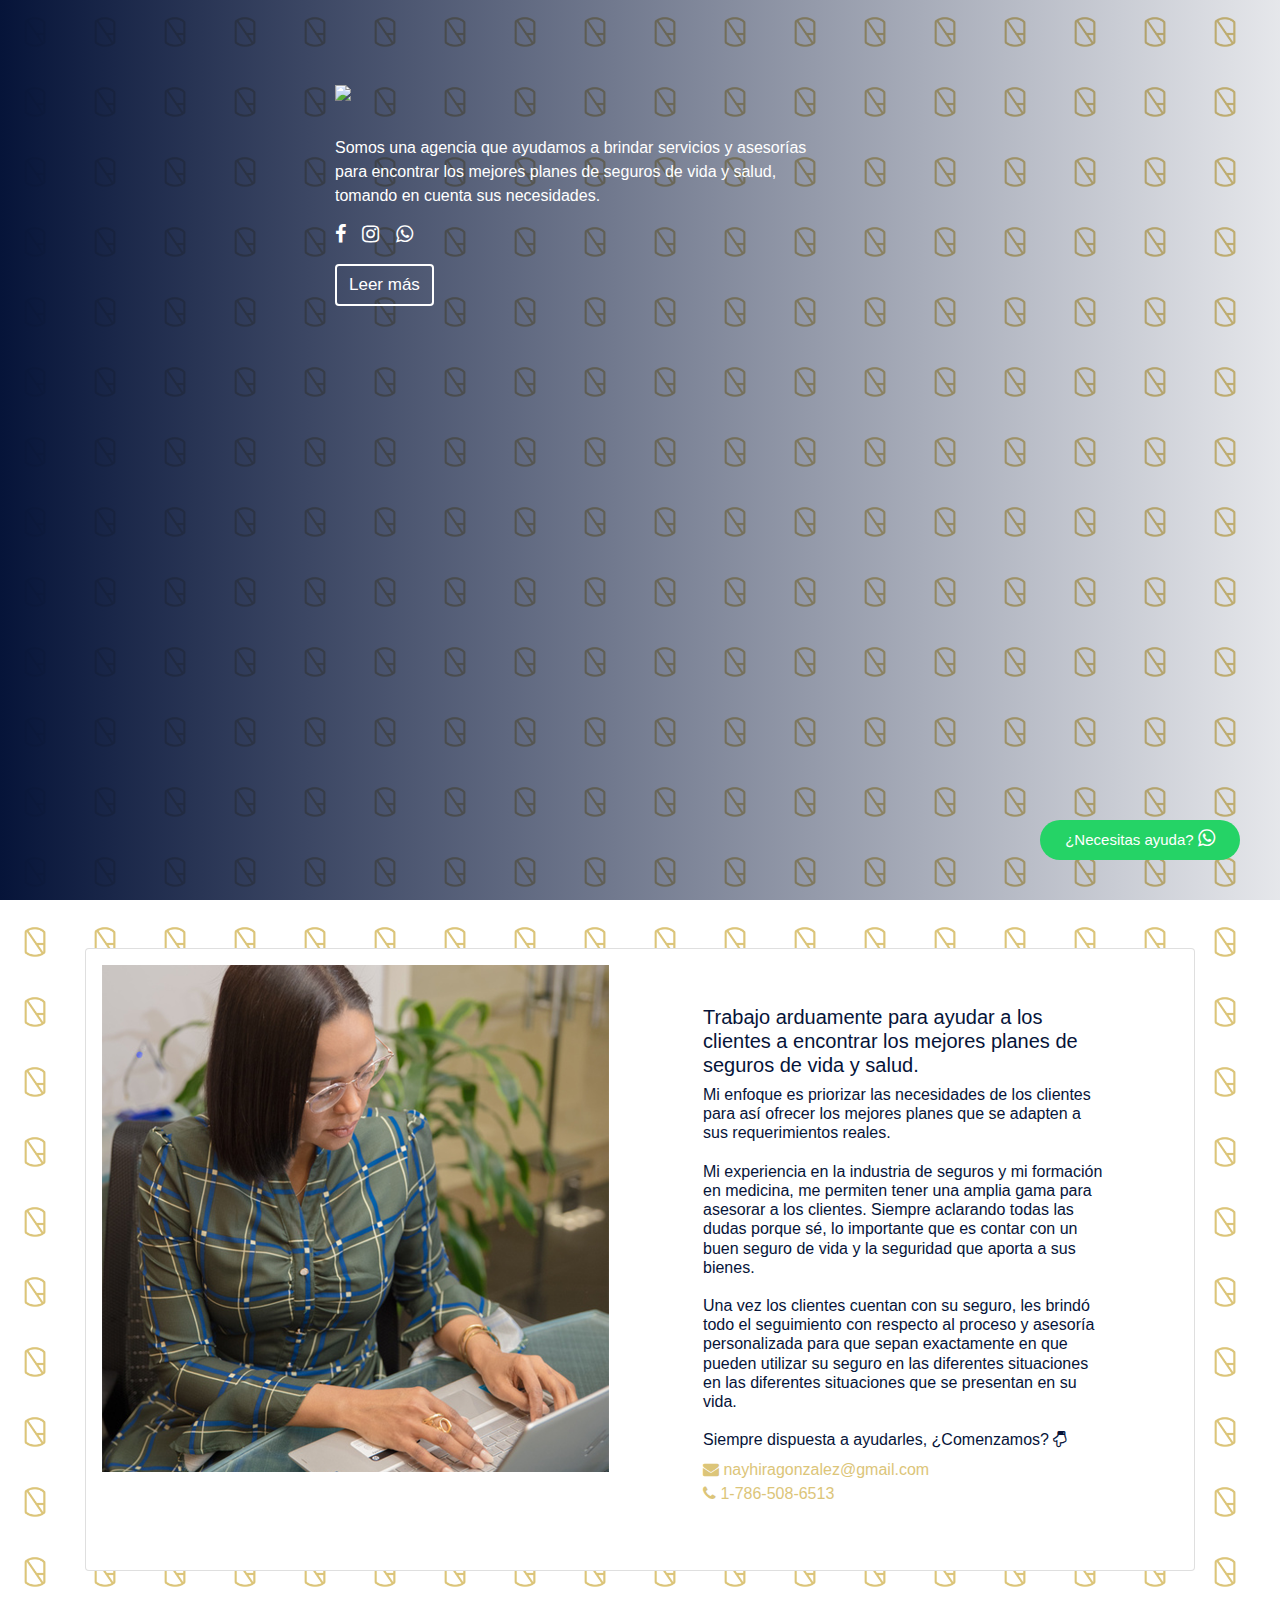
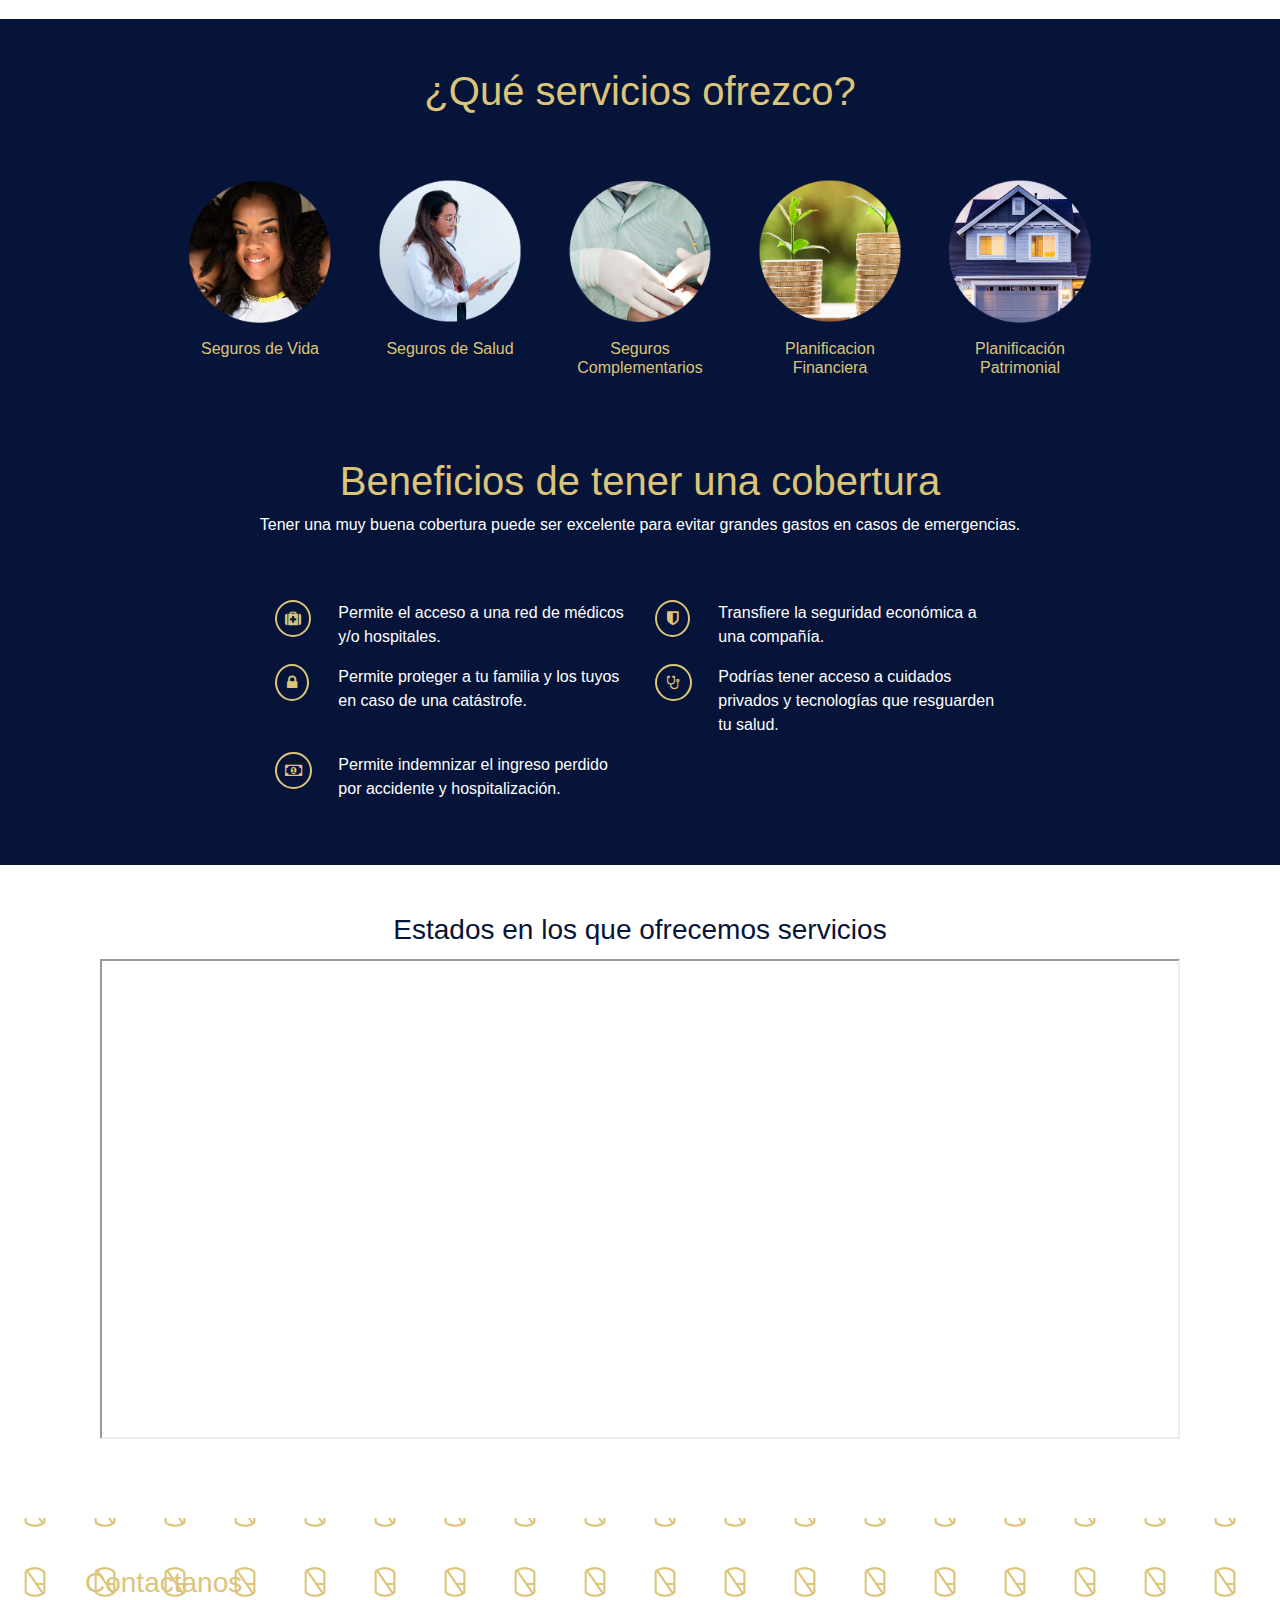
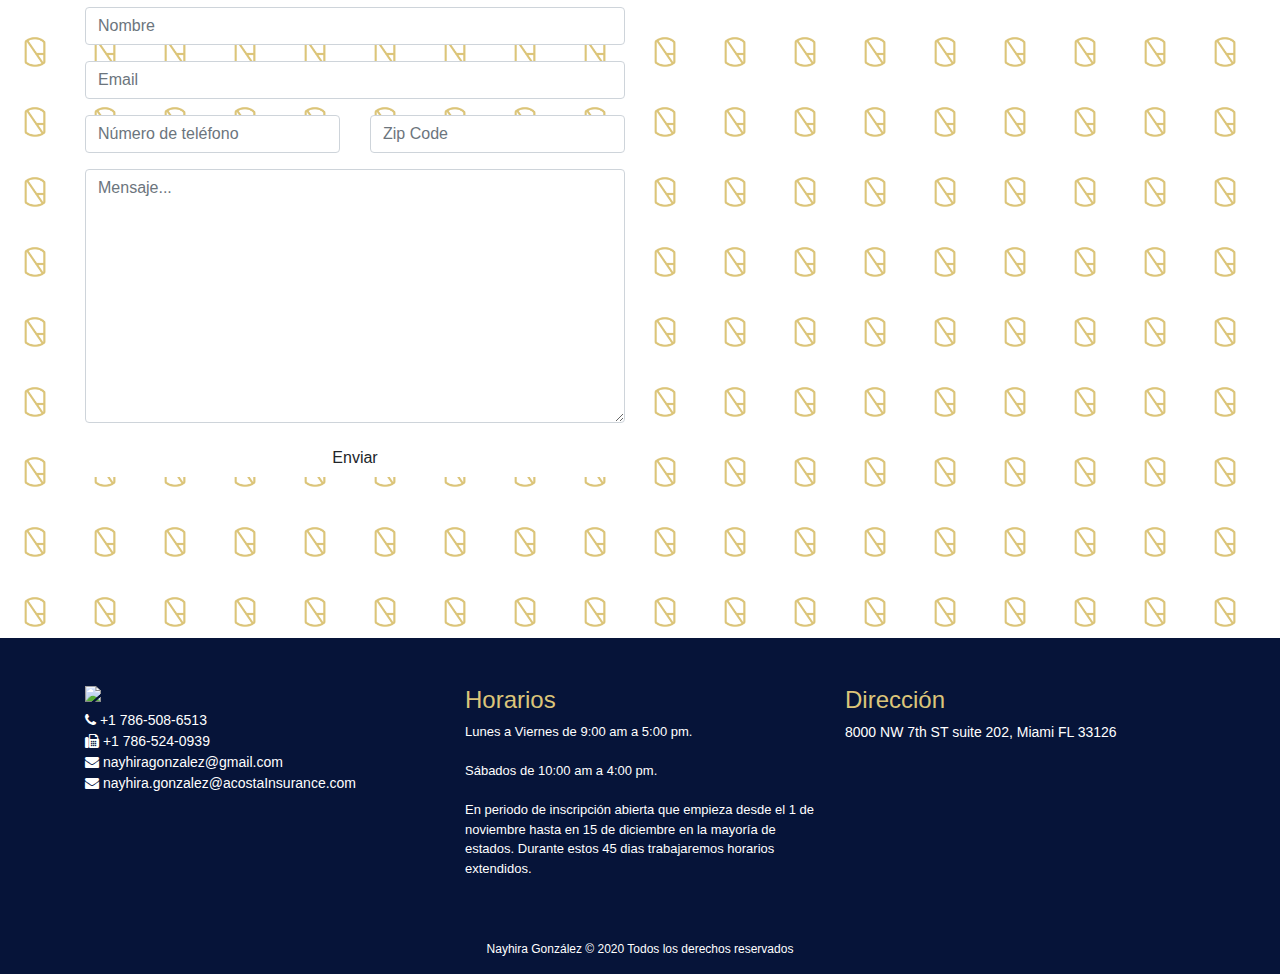
==== index.html @ fb5438d9 "bugs fixing" ====
<!DOCTYPE html>
<html lang="en">

<head>
    <meta charset="UTF-8">
    <meta name="viewport" content="width=device-width, initial-scale=1.0">
    <title>Nayhira González</title>
    <link rel="icon" href="./img/icon-yellow.png">

    <meta name="description" content="Página oficial de Nayhira Gonzalez" />

    <meta property="og:locale" content="es_ES" />
    <meta property="og:type" content="website" />
    <meta property="og:title" content="Nayhira González" />
    <meta property="og:description" content="Página oficial de Nayhira Gonzalez" />
    <meta name="keywords" content="página, oficial, Nayhira, Gonzalez, seguros, medicina, servicios, información">
    <meta property="og:image" content="./img/icon-blue.png" />

    <link rel="stylesheet" href="./index.css">
    <link rel="stylesheet" href="https://cdnjs.cloudflare.com/ajax/libs/font-awesome/4.7.0/css/font-awesome.min.css">

    <link rel="stylesheet" href="https://stackpath.bootstrapcdn.com/bootstrap/4.5.2/css/bootstrap.min.css"
        integrity="sha384-JcKb8q3iqJ61gNV9KGb8thSsNjpSL0n8PARn9HuZOnIxN0hoP+VmmDGMN5t9UJ0Z" crossorigin="anonymous">
    <script src="https://code.jquery.com/jquery-3.2.1.slim.min.js"
        integrity="sha384-KJ3o2DKtIkvYIK3UENzmM7KCkRr/rE9/Qpg6aAZGJwFDMVNA/GpGFF93hXpG5KkN"
        crossorigin="anonymous"></script>
    <script src="https://cdnjs.cloudflare.com/ajax/libs/popper.js/1.12.9/umd/popper.min.js"
        integrity="sha384-ApNbgh9B+Y1QKtv3Rn7W3mgPxhU9K/ScQsAP7hUibX39j7fakFPskvXusvfa0b4Q"
        crossorigin="anonymous"></script>
    <script src="https://maxcdn.bootstrapcdn.com/bootstrap/4.0.0/js/bootstrap.min.js"
        integrity="sha384-JZR6Spejh4U02d8jOt6vLEHfe/JQGiRRSQQxSfFWpi1MquVdAyjUar5+76PVCmYl"
        crossorigin="anonymous"></script>



</head>

<body>
    <header class="header">

        <nav class="navbar navbar-expand-lg navbar-light bg-light">
            <!-- <a class="navbar-brand d-block d-md-none"><img src="./img/logo-yellow.png" width="120px"></a> -->
            <button class="navbar-toggler" type="button" data-toggle="collapse" data-target="#navbarNavDropdown"
                aria-controls="navbarNavDropdown" aria-expanded="false" aria-label="Toggle navigation">
                <i class="fa fa-bars" style="color:#DCC579; font-size:24px;"></i>

            </button>
            <div class="collapse navbar-collapse" id="navbarNavDropdown">
                <ul class="navbar-nav">
                    <li class="nav-item d-block d-md-none">
                        <a class="nav-link" href="#mi">¿Quiénes somos?
                        </a>
                    </li>
                    <li class="nav-item d-block d-md-none">
                        <a class="nav-link" href="#servicio">Servicios</a>
                    </li>
                    <li class="nav-item d-block d-md-none">
                        <a class="nav-link" href="#contacto">Contacto</a>
                    </li>

                </ul>
            </div>
        </nav>

        <div class="col-md-12">

            <div class="row">
                <div class="col-md-1"></div>

                <div class="col-md-12 header-text">

                    <!-- <h6>Bienvenido/a a mi website</h6> -->

                    <!-- <h1>Hola, soy<br> Nayhira González</h1> -->
                    <!-- <h6 class="col-md-9" style="margin-bottom: 0;padding-bottom: 0;"></h6> -->
                    <!-- <p style="top:0;">AGENTE DE SEGUROS</p> -->
                    
                     <div class="row">
                        <div class="col-md-3"></div>
                        <div class="col-md-6">
                            <img src="./img/logo-yellow.png" width="100%">
                        </div>
                        <div class="col-md-3"></div>
                        <div class="col-md-3"></div>



                        <div class="col-md-5 my-auto">
                            <p class="pt-3"></p>
                            <p>Somos una agencia que ayudamos a brindar servicios y asesorías para encontrar los mejores planes
                                de seguros de vida y salud, tomando en cuenta sus necesidades.</p>
        
                            <p>
                                <i class="fa fa-facebook"></i>
                                <i class="fa fa-instagram"></i>
                                <i class="fa fa-whatsapp"></i>
                            </p>
        
                            <a class="btn btn-md" href="#mi">Leer más</a>
                        </div>
                        </div>
                     </div>
                   
                <div class="col-md-5"></div>


            </div>
        </div>
    </header>

    <!-- <header class="header1 d-block d-md-none">

        <nav class="navbar navbar-expand-lg navbar-light bg-light">
            <a class="navbar-brand"><img src="./img/logo-yellow.png" width="120px"></a>
            <button class="navbar-toggler" type="button" data-toggle="collapse" data-target="#navbarNavDropdown"
                aria-controls="navbarNavDropdown" aria-expanded="false" aria-label="Toggle navigation">
                <i class="fa fa-bars" style="color:#DCC579; font-size:24px;"></i>

            </button>
            <div class="collapse navbar-collapse" id="navbarNavDropdown">
                <ul class="navbar-nav">
                    <li class="nav-item text-right">
                        <a class="nav-link" href="#mi">¿Quiénes somos?
                        </a>
                    </li>
                    <li class="nav-item text-right">
                        <a class="nav-link" href="#servicio">Servicios</a>
                    </li>
                    <li class="nav-item text-right">
                        <a class="nav-link" href="#contacto">Contacto</a>
                    </li>

                </ul>
            </div>
        </nav>

        <div class="col-md-12">

            <div class="row">
                <div class="col-md-3"></div>
                <div class="col-md-6">

                </div>
                <div class="col-md-3"></div>
                <div class="col-md-3"></div>



                <div class="col-md-5 my-auto">
                    <p class="pt-3"></p>
                    <p>Somos una agencia que ayudamos a brindar servicios y asesorías para encontrar los mejores planes
                        de seguros de vida y salud, tomando en cuenta sus necesidades.</p>

                    <p>
                        <i class="fa fa-facebook"></i>
                        <i class="fa fa-instagram"></i>
                        <i class="fa fa-whatsapp"></i>
                    </p>

                    <a class="btn btn-md" href="#mi">Leer más</a>
                </div>
                </div>
        </div>

    </header> -->
    <i id="mi"></i>


    <div class="container mt-5 mb-5">

        <div class="mt-5 card">
            <div class="row">

                <div class="col-md-6">
                    <div class="p-3">
                        <!-- <div class="service-bg"></div> -->
                        <img src="./img/services.png" width="100%">
                    </div>
                </div>

                <div class="col-md-6 align-self-center">

                    <div class="p-5 text-center">



                        <div class="row">


                            <div class="col-md-11 text-left">
                                <!-- <img src="./img/nombre-yellow.png" width="50%"> -->
                                <h5 class="tittle-blue pt-2">
                                    Trabajo arduamente para ayudar a los clientes a encontrar los mejores planes de
                                    seguros de vida y salud.
                                </h5>

                                <h6 class="tittle-blue">
                                    Mi enfoque es priorizar las necesidades de los clientes para así ofrecer los mejores
                                    planes que se adapten a sus requerimientos reales.
                                    <br>
                                    <br>
                                    Mi experiencia en la industria de seguros y mi formación en medicina, me permiten
                                    tener una amplia gama para asesorar a los clientes. Siempre aclarando todas las
                                    dudas porque sé, lo importante que es contar con un buen seguro de vida y la
                                    seguridad que aporta a sus bienes.
                                    <br>
                                    <br>
                                    Una vez los clientes cuentan con su seguro, les brindó todo el seguimiento con
                                    respecto al proceso y asesoría personalizada para que sepan exactamente en que
                                    pueden utilizar su seguro en las diferentes situaciones en las diferentes
                                    situaciones que se presentan en su vida.
                                    <br>
                                    <br>
                                    Siempre dispuesta
                                    a ayudarles, <a href="#servicio" class="tittle-blue"
                                        style="text-decoration: none;">¿Comenzamos? <i
                                            class="fa fa-hand-o-down"></i></a>

                                </h6>

                                <p class="tittle-yellow" style="padding-bottom: 0; margin-bottom: 0;"><i
                                        class="fa fa-envelope"></i> nayhiragonzalez@gmail.com</p>
                                <p class="tittle-yellow" style="padding-top: 0; margin-top: 0;"><i
                                        class="fa fa-phone"></i> 1-786-508-6513</p>
                                <!-- <a class="tittle-yellow" href="#servicio">¿Quieres saber más sobre los servicios? 
                                    <i class="fa fa-hand-o-down"></i>
                                </a> -->

                            </div>
                        </div>
                    </div>
                </div>

            </div>
        </div>
    </div>



    <div class="mt-4 pb-5 container-fluid bg" id="servicio">
        <div class="row">
            <h1 class="pt-5 pb-5 tittle-yellow text-center col-md-12">¿Qué servicios ofrezco?</h1>
            <div class="container">

                <!-- <div class="row" style="cursor: pointer;" data-toggle="modal" data-target="#exampleModal"> -->
                <div class="row" style="cursor: pointer;">

                    <div class="col-md-1 tittle-yellow"></div>

                    <div class="col-md-2 tittle-yellow">
                        <div class=" p-2 text-center anim-img">
                            <a href="dental.html">

                                <img src="./img/family.png" width="100%" class="d-none d-md-block">

                                <img src="./img/family.png"
                                    style="display: block; margin-left: auto;margin-right: auto;width: 60%;"
                                    class="d-block d-md-none">
                                <h6 class="pb-3 pt-3">Seguros de Vida</h6>
                                <!-- 
                            <p style="color: white;">
                                Los seguros de vida son una protección económica para tu familia en caso de fallecer.
                                Este es un excelente paso a tomar para mantener seguros a los tuyos incluso cuando no
                                estés.


                            </p> -->
                            </a>
                        </div>
                    </div>

                    <div class="col-md-2 tittle-yellow">

                        <div class=" p-2 text-center anim-img">
                            <a href="dental.html">

                                <img src="./img/health.png" width="100%" class="d-none d-md-block">
                                <img src="./img/health.png"
                                    style="display: block; margin-left: auto;margin-right: auto;width: 60%;"
                                    class="d-block d-md-none">

                                <h6 class="pt-3 pb-3">Seguros de Salud</h6>
                                <!-- <p style="color: white;" class="pb-2 ">
                                Los seguros de salud te ayudan a cubrir los altos costos de la atención médica que
                                puedas necesitar.
                                Con mi experiencia te ayudo a elegir al que más se ajuste a tus necesidades.
                                Me especializo en los indivudales, grupales y medicare.
                            </p> -->
                            </a>
                        </div>
                    </div>

                    <div class="col-md-2 tittle-yellow">


                        <div class=" p-2 text-center anim-img">
                            <a href="dental.html">

                                <img src="./img/dental.png" width="100%" class="d-none d-md-block">
                                <img src="./img/dental.png"
                                    style="display: block; margin-left: auto;margin-right: auto;width: 60%;"
                                    class="d-block d-md-none">
                                <h6 class="pb-3 pt-3">Seguros Complementarios</h6>
                                <!-- <p style="color: white;" class="pb-2">
                                Los seguros complementarios te ayudan a cubrir más allá de la cobertura de un seguro de
                                salud.
                                Entre estos estan: seguros dentales, seguros de visión, seguros accidentales,
                                seguros hospitalarios de compensación.
                            </p> -->

                            </a>
                        </div>
                    </div>

                    <div class="col-md-2 tittle-yellow">
                        <div class=" p-2 text-center anim-img">
                            <a href="dental.html">

                                <img src="./img/financial.png" width="100%" class="d-none d-md-block">
                                <img src="./img/financial.png"
                                    style="display: block; margin-left: auto;margin-right: auto;width: 60%;"
                                    class="d-block d-md-none">
                                <h6 class="pb-3 pt-3">
                                    Planificacion Financiera</h6>
                                <!-- <p style="color: white;">
                                Te ayudó a planificarte financieramente para que puedas lograr todas esas metas que
                                quieres alcanzar.
                            </p> -->
                            </a>
                        </div>

                    </div>

                    <div class="col-md-2 tittle-yellow">
                        <div class=" p-2 text-center anim-img">
                            <a href="dental.html">

                                <img src="./img/estate.png" width="100%" class="d-none d-md-block">
                                <img src="./img/estate.png"
                                    style="display: block; margin-left: auto;margin-right: auto;width: 60%;"
                                    class="d-block d-md-none">
                                <h6 class="pb-3 pt-3">
                                    Planificación Patrimonial</h6>
                                <!-- <p style="color: white;">
                                Te ayudo a organizar y planificar tu patrimonio para que puedas saber en qué pie estas
                                parado y puedas manejar tus posesiones de una forma exitosa.

                            </p> -->
                            </a>

                        </div>
                    </div>

                    <div class="col-md-1 tittle-yellow"></div>

                    <div class="col-md-12 text-center">


                        <!-- Modal -->
                        <div class="modal fade" id="exampleModal" tabindex="-1" role="dialog"
                            aria-labelledby="exampleModalLabel" aria-hidden="true">
                            <div class="modal-dialog modal-xl" role="document">
                                <div class="modal-content">

                                    <div class="modal-body bg">

                                        <div class="col-md-12">
                                            <div class="row">

                                                <div class="col-md-12 text-right">
                                                    <i class="fa fa-times" style="color:white;" data-dismiss="modal"
                                                        aria-label="Close"></i>
                                                </div>

                                                <div class="col-md-4 tittle-yellow">
                                                    <div class=" p-2 text-center">

                                                        <img src="./img/family.png" width="60%">
                                                        <h6 class="pb-3 pt-3">Seguros de Vida</h6>

                                                        <p style="color: white;">
                                                            Los seguros de vida son una protección económica para tu
                                                            familia en caso de fallecer.
                                                            Este es un excelente paso a tomar para mantener seguros a
                                                            los tuyos incluso cuando no
                                                            estés.


                                                        </p>

                                                    </div>
                                                </div>

                                                <div class="col-md-4 tittle-yellow">

                                                    <div class=" p-2 text-center">
                                                        <img src="./img/health.png" width="60%">

                                                        <h6 class="pt-3 pb-3">Seguros de Salud</h6>
                                                        <p style="color: white;" class="pb-2 ">
                                                            Los seguros de salud te ayudan a cubrir los altos costos de
                                                            la atención médica que
                                                            puedas necesitar.
                                                            Con mi experiencia te ayudo a elegir al que más se ajuste a
                                                            tus necesidades.
                                                            Me especializo en los indivudales, grupales y medicare.
                                                        </p>
                                                    </div>
                                                </div>

                                                <div class="col-md-4 tittle-yellow">


                                                    <div class=" p-2 text-center">
                                                        <img src="./img/dental.png" width="60%">
                                                        <h6 class="pb-3 pt-3">Seguros Complementarios</h6>
                                                        <p style="color: white;" class="pb-2">
                                                            Los seguros complementarios te ayudan a cubrir más allá de
                                                            la cobertura de un seguro de
                                                            salud.
                                                            Entre estos estan: seguros dentales, seguros de visión,
                                                            seguros accidentales,
                                                            seguros hospitalarios de compensación.
                                                        </p>
                                                    </div>
                                                </div>

                                                <div class="col-md-4 tittle-yellow">
                                                    <div class=" p-2 text-center">
                                                        <img src="./img/financial.png" width="60%">
                                                        <h6 class="pb-3 pt-3">
                                                            Planificacion Financiera</h6>
                                                        <p style="color: white;">
                                                            Te ayudó a planificarte financieramente para que puedas
                                                            lograr todas esas metas que
                                                            quieres alcanzar.
                                                        </p>

                                                    </div>

                                                </div>

                                                <div class="col-md-4 tittle-yellow">
                                                    <div class=" p-2 text-center">
                                                        <img src="./img/estate.png" width="60%">
                                                        <h6 class="pb-3 pt-3">
                                                            Planificación Patrimonial</h6>
                                                        <p style="color: white;">
                                                            Te ayudo a organizar y planificar tu patrimonio para que
                                                            puedas saber en qué pie estas
                                                            parado y puedas manejar tus posesiones de una forma exitosa.

                                                        </p>

                                                    </div>
                                                </div>


                                            </div>
                                        </div>
                                    </div>

                                </div>
                            </div>
                        </div>
                    </div>


                </div>
            </div>



            <h1 class="pt-5 tittle-yellow text-center col-md-12">Beneficios de tener una cobertura</h1>
            <p class="pb-5 text-center col-md-12" style="color: white;">Tener una muy buena cobertura puede ser
                excelente para evitar grandes gastos en casos de emergencias.
            </p>

            <div class="container">

                <div class="row">
                    <div class="col-md-2"></div>
                    <div class="col-md-4">

                        <div class="row">
                            <div class="col-2">
                                <h6 class="tittle-yellow pt-2"> <strong class="circle"><i
                                            class="fa fa-medkit"></i></strong></h6>

                            </div>
                            <div class="col-10">
                                <p style="color: white;">Permite el acceso a una red de médicos y/o hospitales.

                                </p>
                            </div>
                        </div>
                    </div>
                    <div class="col-md-4">

                        <div class="row">
                            <div class="col-2">
                                <h6 class="tittle-yellow pt-2"> <strong class="circle1"><i
                                            class="fa fa-shield"></i></strong></h6>

                            </div>
                            <div class="col-10">
                                <p style="color: white;">Transfiere la seguridad económica a una compañía.
                                </p>
                            </div>

                        </div>
                    </div>
                    <div class="col-md-2"></div>
                    <div class="col-md-2"></div>
                    <div class="col-md-4">

                        <div class="row">
                            <div class="col-2">
                                <h6 class="tittle-yellow pt-2"> <strong class="circle1"><i
                                            class="fa fa-lock"></i></strong></h6>

                            </div>
                            <div class="col-10">
                                <p style="color: white;">Permite proteger a tu familia y los tuyos en caso de una
                                    catástrofe.
                                </p>
                            </div>
                        </div>
                    </div>
                    <div class="col-md-4">

                        <div class="row">
                            <div class="col-2">
                                <h6 class="tittle-yellow pt-2"> <strong class="circle1"><i
                                            class="fa fa-stethoscope"></i></strong></h6>

                            </div>
                            <div class="col-10">
                                <p style="color: white;">Podrías tener acceso a cuidados privados y tecnologías que resguarden tu salud.

                                </p>
                            </div>

                        </div>
                    </div>
                    <div class="col-md-2"></div>
                    <div class="col-md-2"></div>
                    <div class="col-md-4">

                        <div class="row">
                            <div class="col-2">
                                <h6 class="tittle-yellow pt-2"> <strong class="circle"><i
                                            class="fa fa-money"></i></strong></h6>

                            </div>
                            <div class="col-10">
                                <p style="color: white;">Permite indemnizar el ingreso perdido por accidente y hospitalización.

                                </p>
                            </div>

                        </div>
                    </div>

                </div>
            </div>
        </div>
    </div>



    <div style="background: white;">
        <div class="container">

            <h3 class="text-center pt-5 tittle-blue pb-1">Estados en los que ofrecemos servicios</h3>

            <div class="col-md-12">
                <iframe src="https://www.google.com/maps/d/u/0/embed?mid=1xnYOimOj9Z6jPwY9WRqBj3WBL6z-x3bz" width="100%"
                    height="480"></iframe>

            </div>
        </div>

        <br>
        <br>
        <br>
    </div>



    <div class="pt-5 parallax" id="contacto">
        <div class="container">
            <div class="row">


                <div class="col-md-6">

                    <h3 class="tittle-yellow">Contactanos</h3>
                    <div class="form-group">
                        <input type="text" class="form-control" aria-describedby="emailHelp" placeholder="Nombre">
                        <!-- <small id="emailHelp" class="form-text text-muted">Este campo es obligatorio.</small> -->
                    </div>

                    <div class="form-group">
                        <input type="text" class="form-control" aria-describedby="emailHelp" placeholder="Email">
                        <!-- <small id="emailHelp" class="form-text text-muted">Este campo es obligatorio.</small> -->
                    </div>
                    <div class="row">
                        <div class="col-md-6">
                            <div class="form-group">
                                <input type="text" class="form-control" aria-describedby="emailHelp"
                                    placeholder="Número de teléfono">
                                <!-- <small id="emailHelp" class="form-text text-muted">Este campo es obligatorio.</small> -->
                            </div>
                        </div>
                        <div class="col-md-6">
                            <div class="form-group">
                                <input type="text" class="form-control" aria-describedby="emailHelp"
                                    placeholder="Zip Code">
                                <!-- <small id="emailHelp" class="form-text text-muted">Este campo es obligatorio.</small> -->
                            </div>
                        </div>

                    </div>

                    <div class="form-group">
                        <textarea class="form-control" id="exampleFormControlTextarea1" rows="10"
                            placeholder="Mensaje..."></textarea>
                        <!-- <small id="emailHelp" class="form-text text-muted">Este campo es obligatorio.</small> -->
                    </div>

                    <button class="btn btn-md button-mail" style="width: 100%;background: white;">Enviar</button>


                </div>
                <div class="col-md-6"></div>


            </div>
        </div>
    </div>

    <div class="pt-5 bg">
        <div class="container">
            <div class="row">

                <div class="col-md-4">
                    <img src="./img/logo-yellow.png" width="50%" class="pb-2">

                    <p style="color: white;font-size: 14px;">
                        <i class="fa fa-phone"></i> +1 786-508-6513<br>
                        <i class="fa fa-fax"></i> +1 786-524-0939<br>
                        <i class="fa fa-envelope"></i> nayhiragonzalez@gmail.com<br>
                        <i class="fa fa-envelope"></i> nayhira.gonzalez@acostaInsurance.com<br>
                    </p>
                </div>
                <div class="col-md-4">
                    <h4 class="tittle-yellow">Horarios</h4>
                    <p style="color: white;font-size: 13px;">
                        Lunes a Viernes de 9:00 am a 5:00 pm.
                        <br> <br>Sábados de 10:00 am a 4:00 pm.
                        <br> <br> En periodo de inscripción abierta que empieza desde el 1 de noviembre hasta en 15 de
                        diciembre en la mayoría de estados. Durante estos 45 dias trabajaremos horarios extendidos.

                    </p>


                </div>
                <div class="col-md-4">
                    <h4 class="tittle-yellow">Dirección</h4>
                    <p style="color: white;font-size: 14px;">
                        8000 NW 7th ST suite 202, Miami FL 33126<br>

                    </p>
                    <iframe
                        src="https://www.google.com/maps/embed?pb=!1m18!1m12!1m3!1d3592.823629770669!2d-80.32898288497874!3d25.776388483629997!2m3!1f0!2f0!3f0!3m2!1i1024!2i768!4f13.1!3m3!1m2!1s0x88d9b9060a97a97f%3A0xae95a91ffd7e4612!2s8000%20NW%207th%20St%20%23202%2C%20Miami%2C%20FL%2033126%2C%20EE.%20UU.!5e0!3m2!1ses!2sdo!4v1602612754897!5m2!1ses!2sdo"
                        width="100%" height="150" frameborder="0" style="border:0;" allowfullscreen=""
                        aria-hidden="false" tabindex="0"></iframe>

                </div>

                <div class="col-md-12 text-center pt-4">
                    <p style="color: white;font-size: 12px;"> Nayhira González © 2020 Todos los derechos reservados</p>
                </div>
            </div>
        </div>
    </div>




    <a href="https://api.whatsapp.com/send?phone=17867068244&text=¡Hola!%20Vengo%20de%20tu%20web%20y%20quisiera%20más%20información%20sobre%20tus%20servicios."
        class="float" target="_blank">
        ¿Necesitas ayuda? <i class="fa fa-whatsapp my-float" style="font-size: 20px;"></i>
    </a>

</body>

</html>
---- index.css ----
@font-face {
    font-family: 'Gilroy';
    src: url('./fonts/gilroy.ttf') format("truetype"); 
  }

  body{
      font-family: 'Gilroy';
      margin: 0;
      padding: 0;
      background-image: url("./img/icon-yellow-repeat.png");
    background-repeat: repeat;
    background-size: 70px;
  }

  html {
    scroll-behavior: smooth;
  }

.header {


   background-image:
    linear-gradient(to right, rgba(6, 20, 57, 1), rgba(6, 20, 57, 0.10)),
    url('img/landing1.jpg');

  background-size: cover;
  min-height: 100vh;
}

.header .navbar {
    background-color: transparent !important;
  }

  .header1 {

  
     background-image:
      linear-gradient(to right, rgba(6, 20, 57, 1), rgba(6, 20, 57, 0.70)), url('img/landing1-sm.png');
  
    background-size: cover;
    /* background-position:  right; */
    min-height: 100vh;
  }
  
  .header1 .navbar {
      background-color: transparent !important;
    }
  nav .navbar-nav li a{
    /* color: white !important; */
    color: #DCC579 !important;
    transition: 0.3s;
    opacity: 0.4;

}

nav .navbar-nav li a:hover{
    
    opacity: 1;

}

.header-text {
    padding: 5%;
    color: white;
    transition: 0.3s;

}

.header-text h1{
    font-weight: 700;
    font-size: 70px;
}
.header-text h6{
    font-weight: 300;
    border-top: white solid 1px;
    padding-top: 5px;
}

.header-text p i{

    padding: 0px 12px 0px 0px;
    font-size: 20px;
}

.header-text a{
    font-size: 17px;
    border: solid 2px white;
    color: white;
    transition: 0.3s;
}

.header-text a:hover{
    background: white;
    color: #061439;
}


.repeat-background {

    
    background-position: left center;


}

.tittle-yellow{
    color: #DCC579;
}

.tittle-blue {
    color: #061439;
}

.circle {
    border-radius: 50%;
    width: 36px;
    height: 36px;
    padding: 8px;
    border: 2px solid #DCC579;
    color: #DCC579;
    text-align: center;

    font: 24px;
  }

  .circle1 {
    border-radius: 50%;
    width: 36px;
    height: 36px;
    padding: 8px 10px;
    border: 2px solid #DCC579;
    color: #DCC579;
    text-align: center;

    font: 32px;
  }

.parallax{
    background: linear-gradient(to right, rgba(6, 20, 57, 0.90), rgba(6, 20, 57, 0.05)),
     url('img/parallax1.jpg');
    background-attachment: fixed;
    background-position: center;
    background-repeat: no-repeat;
    background-size: cover;
    min-height: 80vh;
}


.bg {
    background: #061439;
}

.button-mail{
    font-size: 17px;
    border: solid 2px white;
    color: white;
    transition: 0.3s;

}
.button-mail:hover{
    background: white;
    color: #061439;
    /* border: solid 2px #DCC579; */

}

.float{
	position:fixed;
	width:200px;
	height:40px;
	bottom:40px;
	right:40px;
	background-color:#25d366;
	color:#FFF;
	border-radius:50px;
	text-align:center;
   font-size:15px;
	/* box-shadow: 2px 2px 3px #999; */
    z-index:100;
    text-decoration: none;
}

.float:hover{
    color: white;
}

.my-float{
	margin-top:4%;
}
.my-float:hover{
    color: white;
}

.service-btn {
    font-size: 17px;
    border: solid 2px white;
    color: white;
    transition: 0.3s;
}

.anim-img{
    transition: 0.5s;
}
.anim-img a{
    color: #DCC579;
    text-decoration: none;

}
.anim-img img{
    transition: 0.7s;
}
.anim-img a:hover{
    color: #DCC579;
    text-decoration: none;

}
.anim-img img:hover{
    z-index: 3;
    border: white 4px solid;
    border-radius: 100%;
    background-color: #000;
}
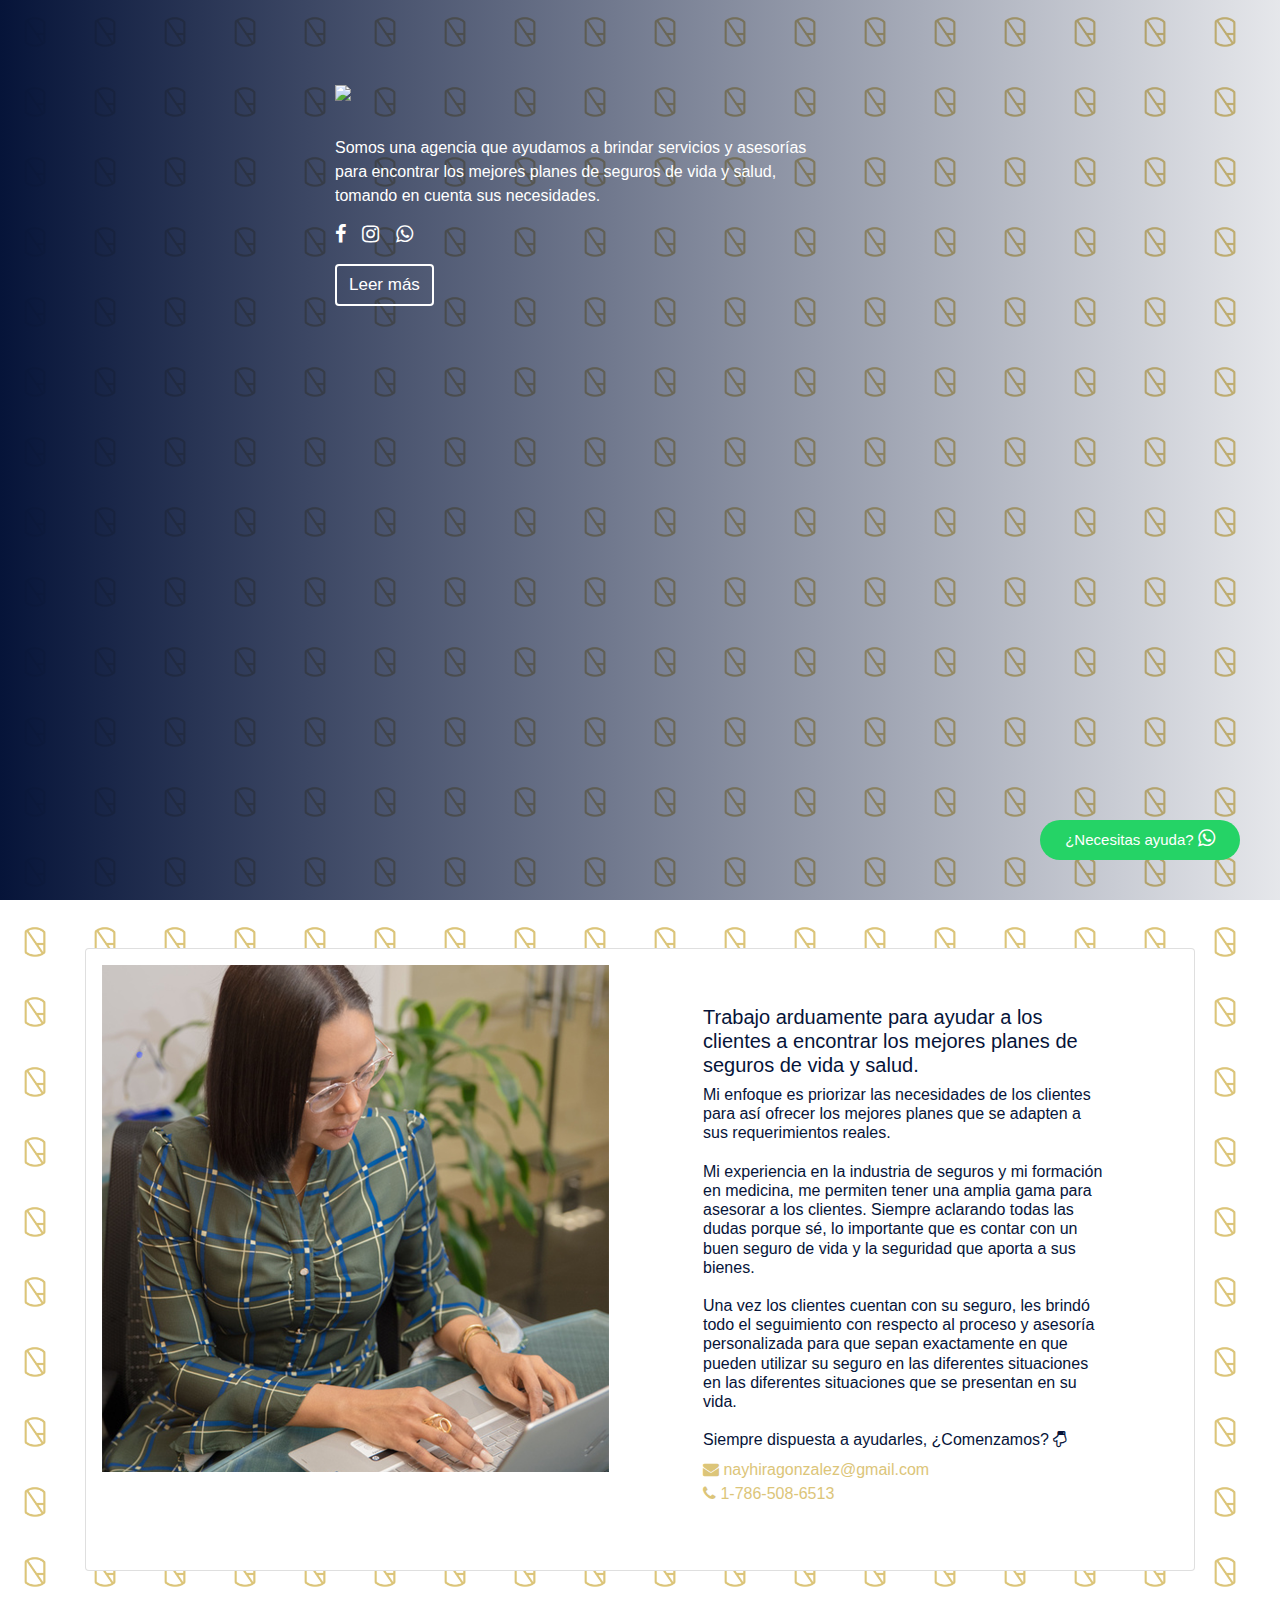
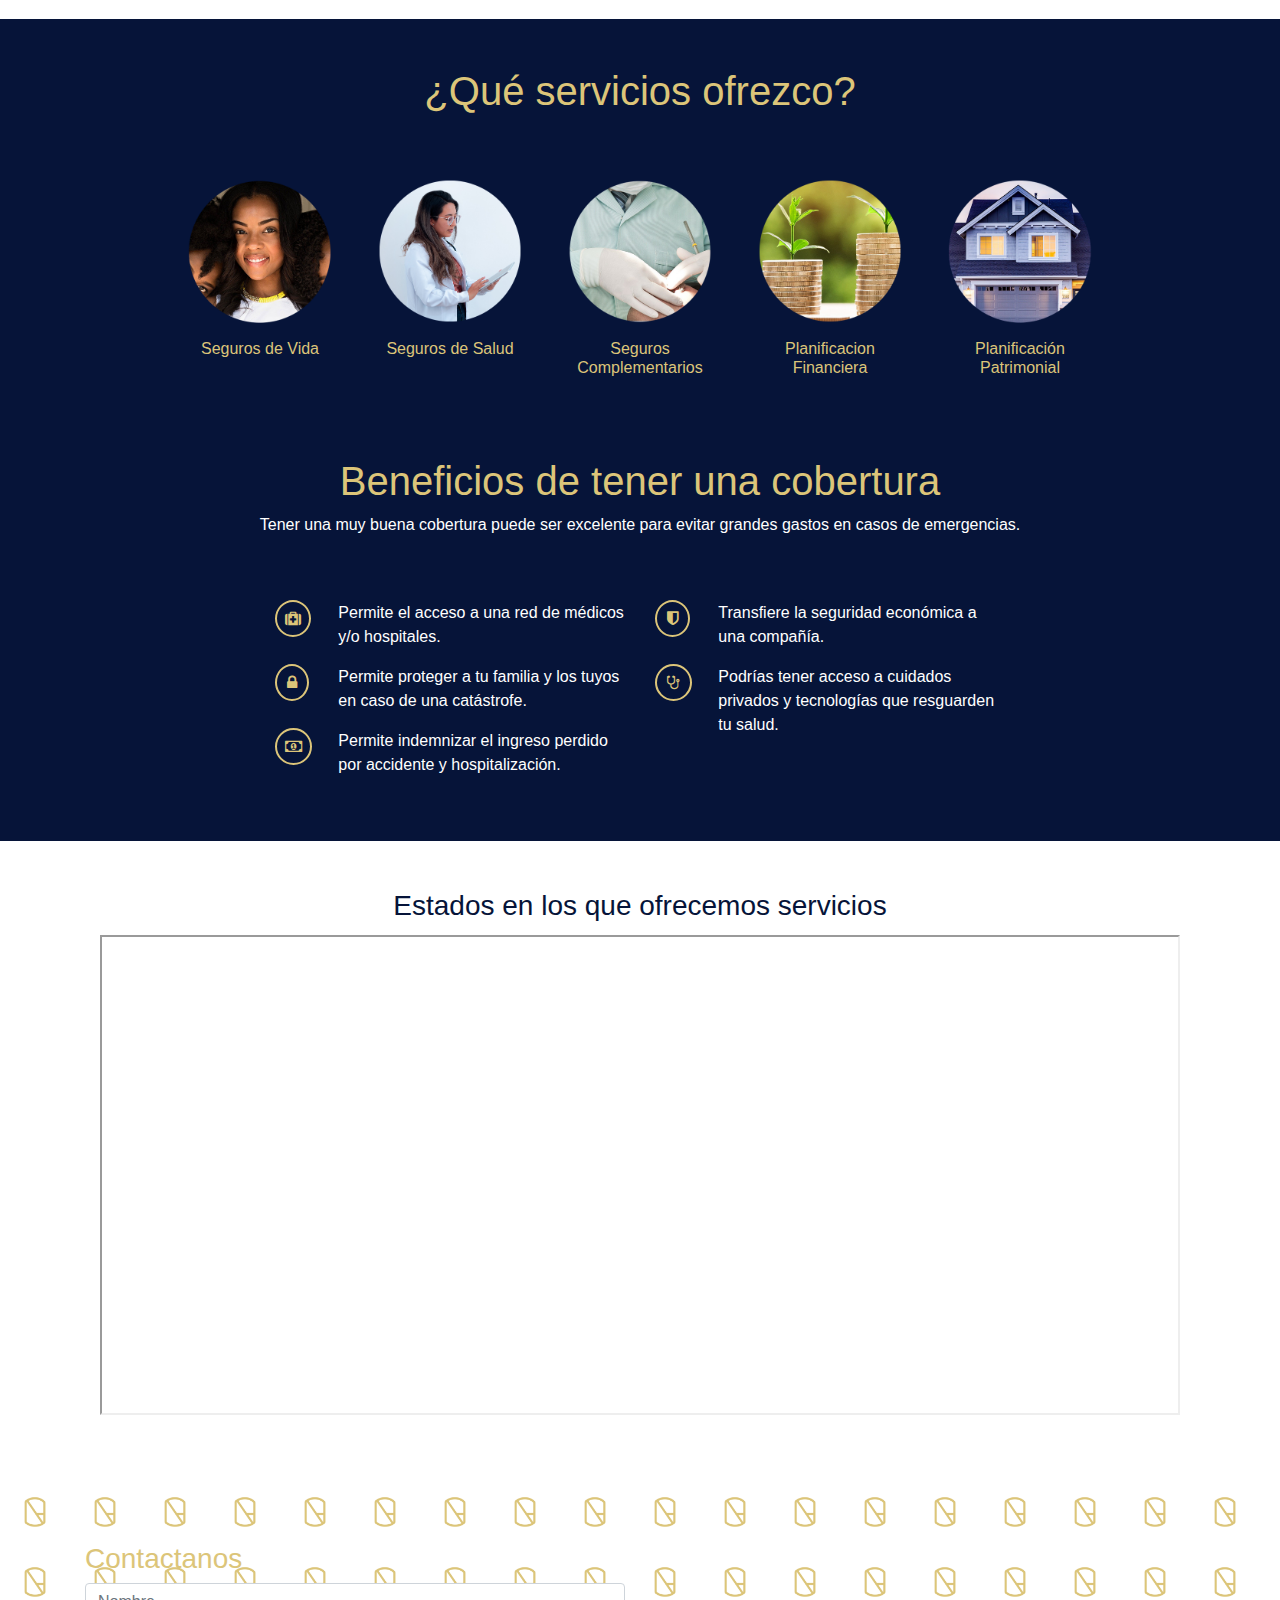
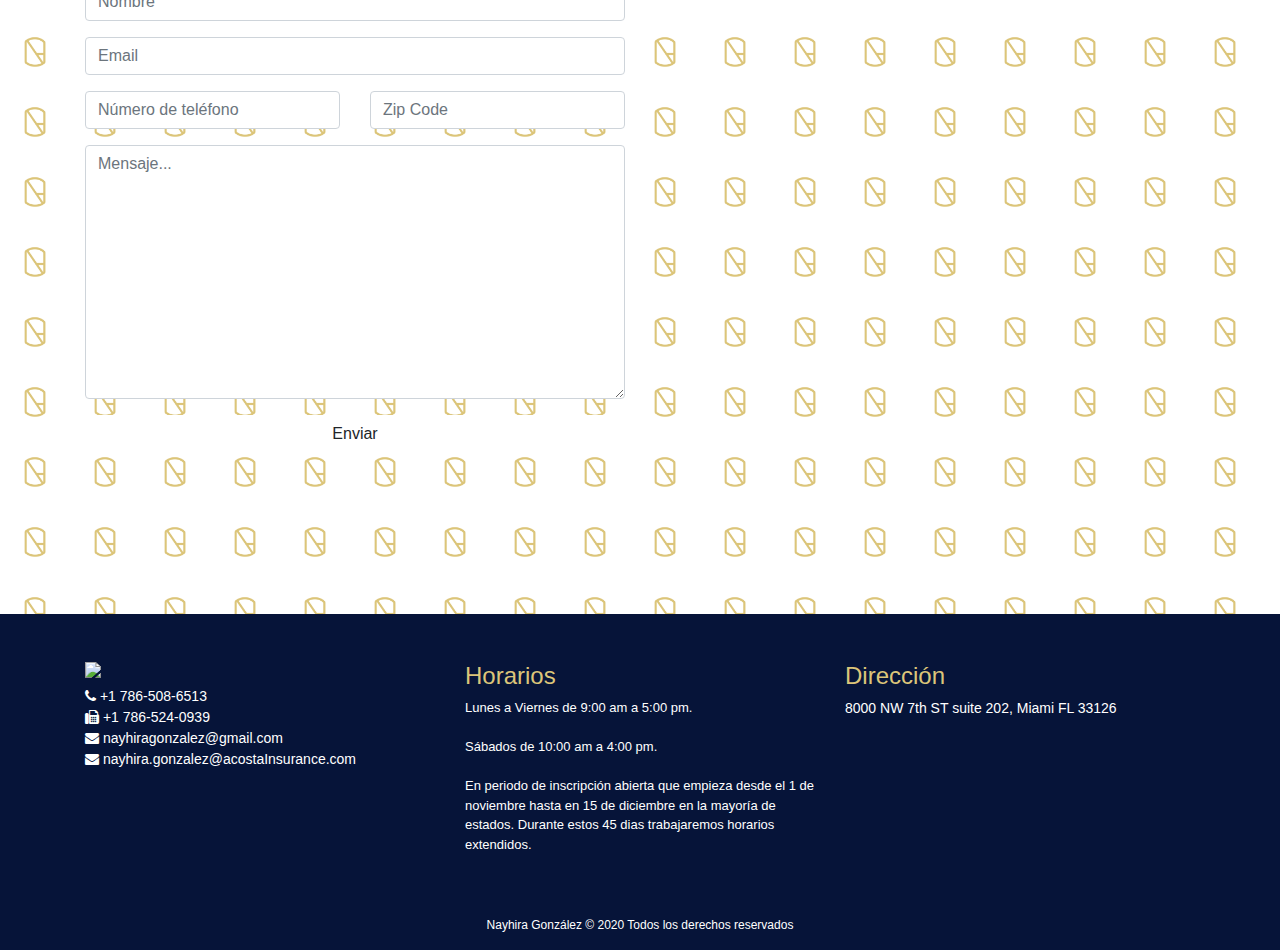
==== commit 01413286: "bugs fixing" ====
--- a/index.html
+++ b/index.html
@@ -493,7 +493,31 @@
 
                                 </p>
                             </div>
-                        </div>
+                            
+                            <div class="col-2">
+                                <h6 class="tittle-yellow pt-2"> <strong class="circle1"><i
+                                            class="fa fa-lock"></i></strong></h6>
+
+                            </div>
+                            <div class="col-10">
+                                <p style="color: white;">Permite proteger a tu familia y los tuyos en caso de una
+                                    catástrofe.
+                                </p>
+                            </div>
+
+                            <div class="col-2">
+                                <h6 class="tittle-yellow pt-2"> <strong class="circle"><i
+                                            class="fa fa-money"></i></strong></h6>
+
+                            </div>
+                            <div class="col-10">
+                                <p style="color: white;">Permite indemnizar el ingreso perdido por accidente y hospitalización.
+
+                                </p>
+                            </div>
+                        </div>
+
+                        
                     </div>
                     <div class="col-md-4">
 
@@ -509,25 +533,6 @@
                             </div>
 
                         </div>
-                    </div>
-                    <div class="col-md-2"></div>
-                    <div class="col-md-2"></div>
-                    <div class="col-md-4">
-
-                        <div class="row">
-                            <div class="col-2">
-                                <h6 class="tittle-yellow pt-2"> <strong class="circle1"><i
-                                            class="fa fa-lock"></i></strong></h6>
-
-                            </div>
-                            <div class="col-10">
-                                <p style="color: white;">Permite proteger a tu familia y los tuyos en caso de una
-                                    catástrofe.
-                                </p>
-                            </div>
-                        </div>
-                    </div>
-                    <div class="col-md-4">
 
                         <div class="row">
                             <div class="col-2">
@@ -542,10 +547,37 @@
                             </div>
 
                         </div>
+
+                        
                     </div>
                     <div class="col-md-2"></div>
                     <div class="col-md-2"></div>
                     <div class="col-md-4">
+
+                        <div class="row">
+                           
+                        </div>
+                        
+                    </div>
+                    <!-- <div class="col-md-4">
+
+                        <div class="row">
+                            <div class="col-2">
+                                <h6 class="tittle-yellow pt-2"> <strong class="circle1"><i
+                                            class="fa fa-stethoscope"></i></strong></h6>
+
+                            </div>
+                            <div class="col-10">
+                                <p style="color: white;">Podrías tener acceso a cuidados privados y tecnologías que resguarden tu salud.
+
+                                </p>
+                            </div>
+
+                        </div>
+                    </div> -->
+                    <div class="col-md-2"></div>
+                    <div class="col-md-2"></div>
+                    <!-- <div class="col-md-4" style="top: -10px;">
 
                         <div class="row">
                             <div class="col-2">
@@ -560,7 +592,7 @@
                             </div>
 
                         </div>
-                    </div>
+                    </div> -->
 
                 </div>
             </div>
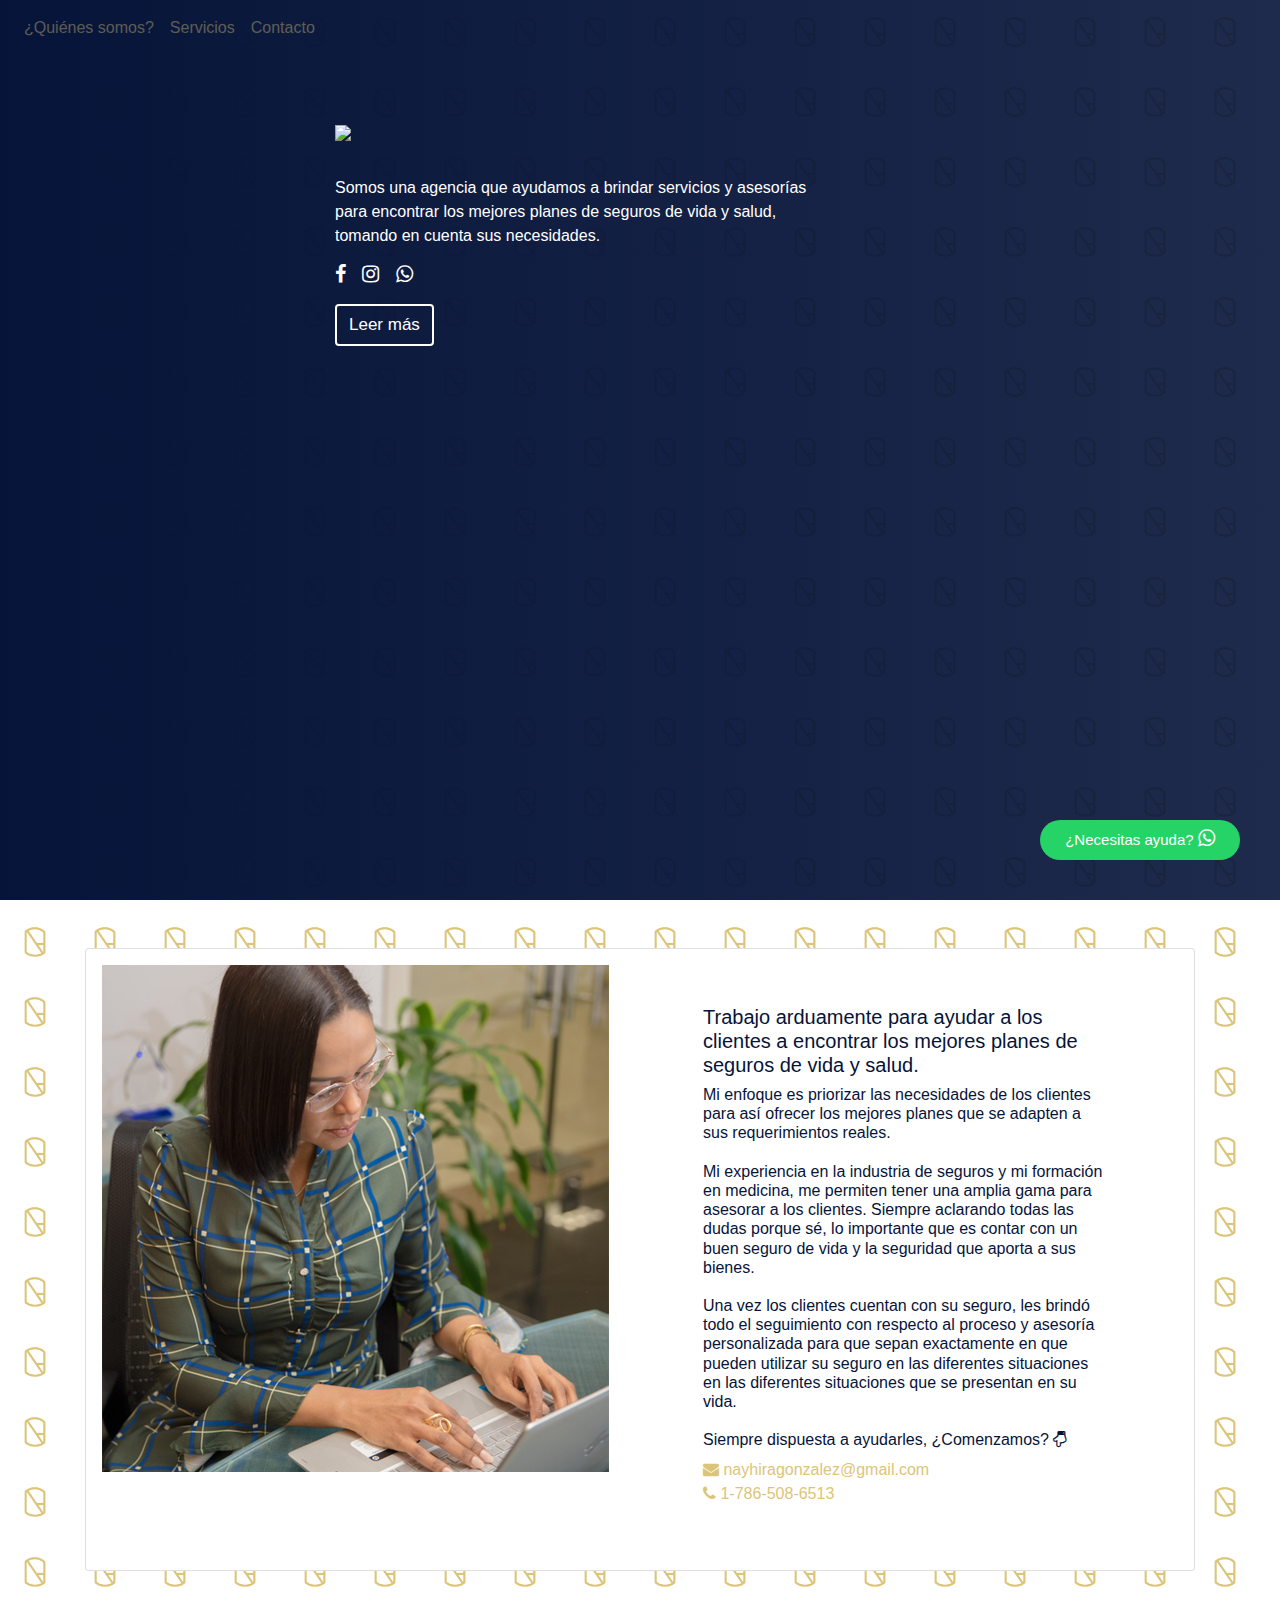
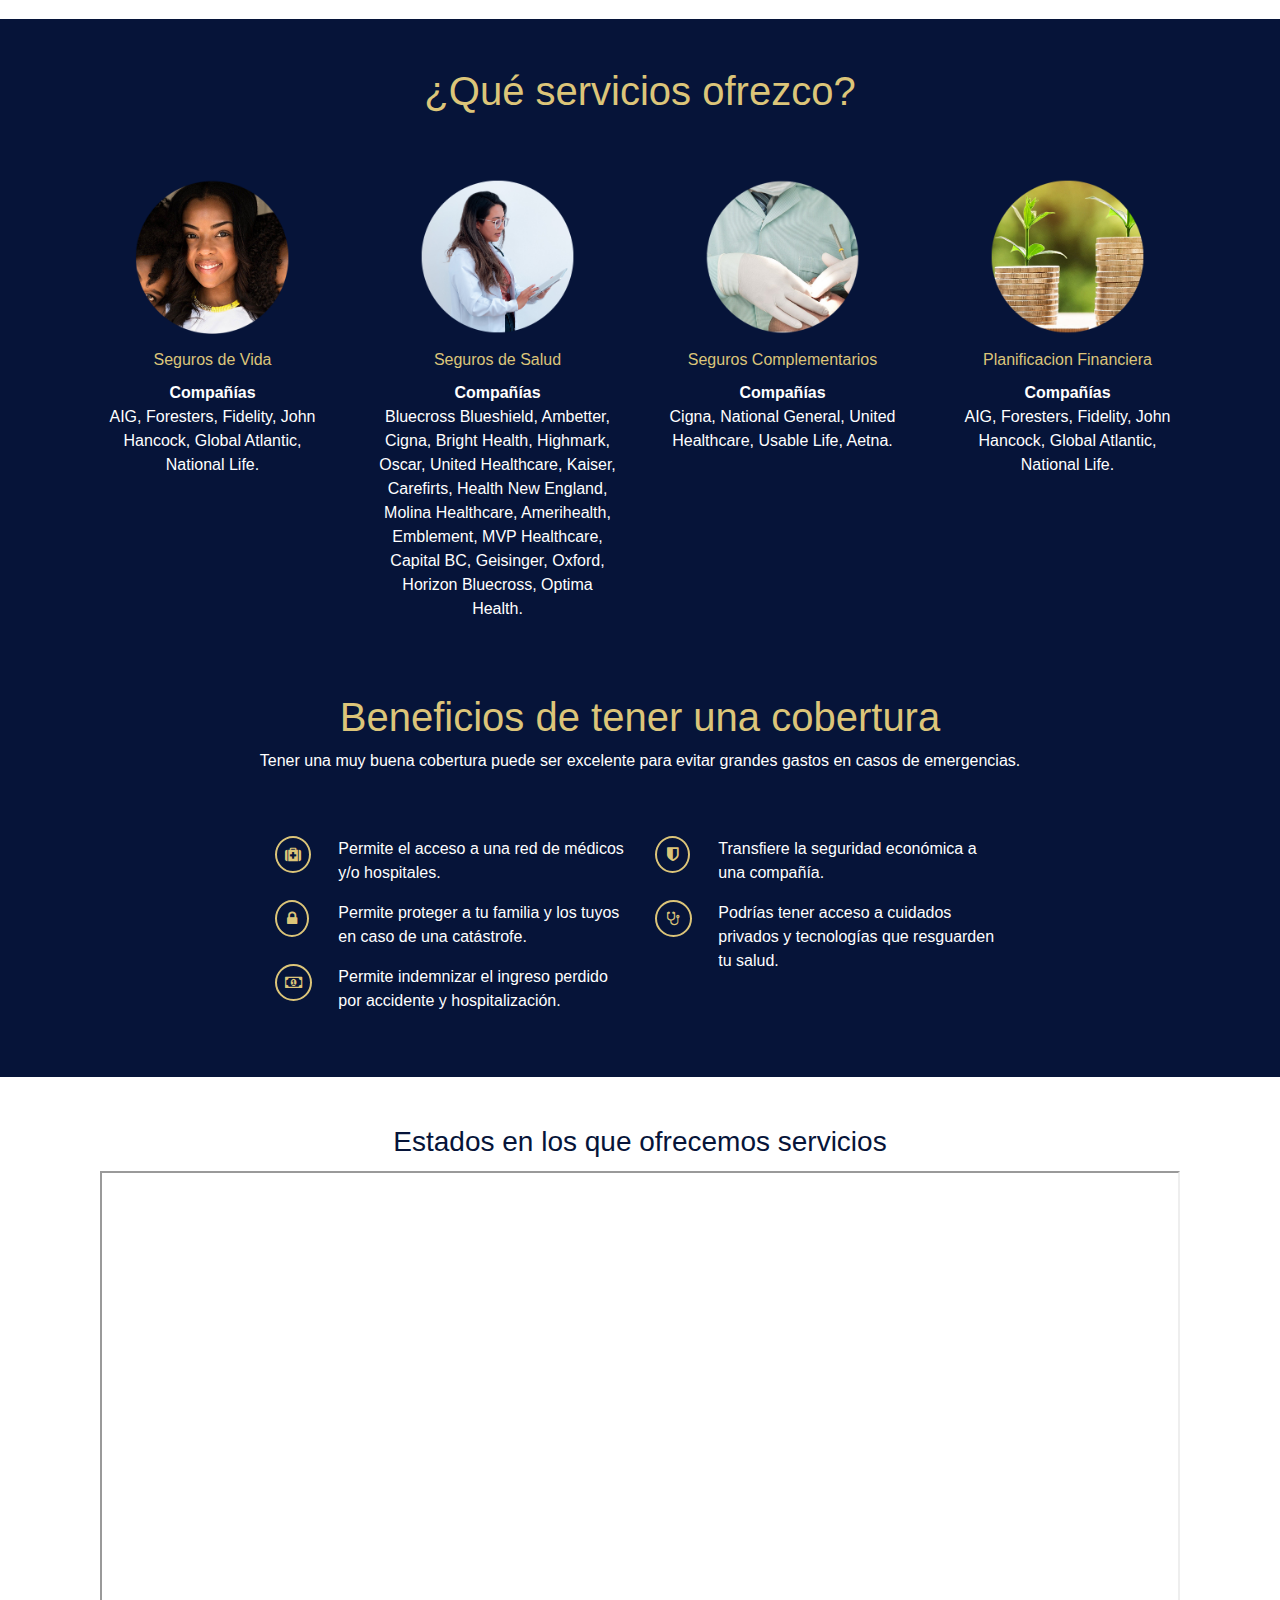
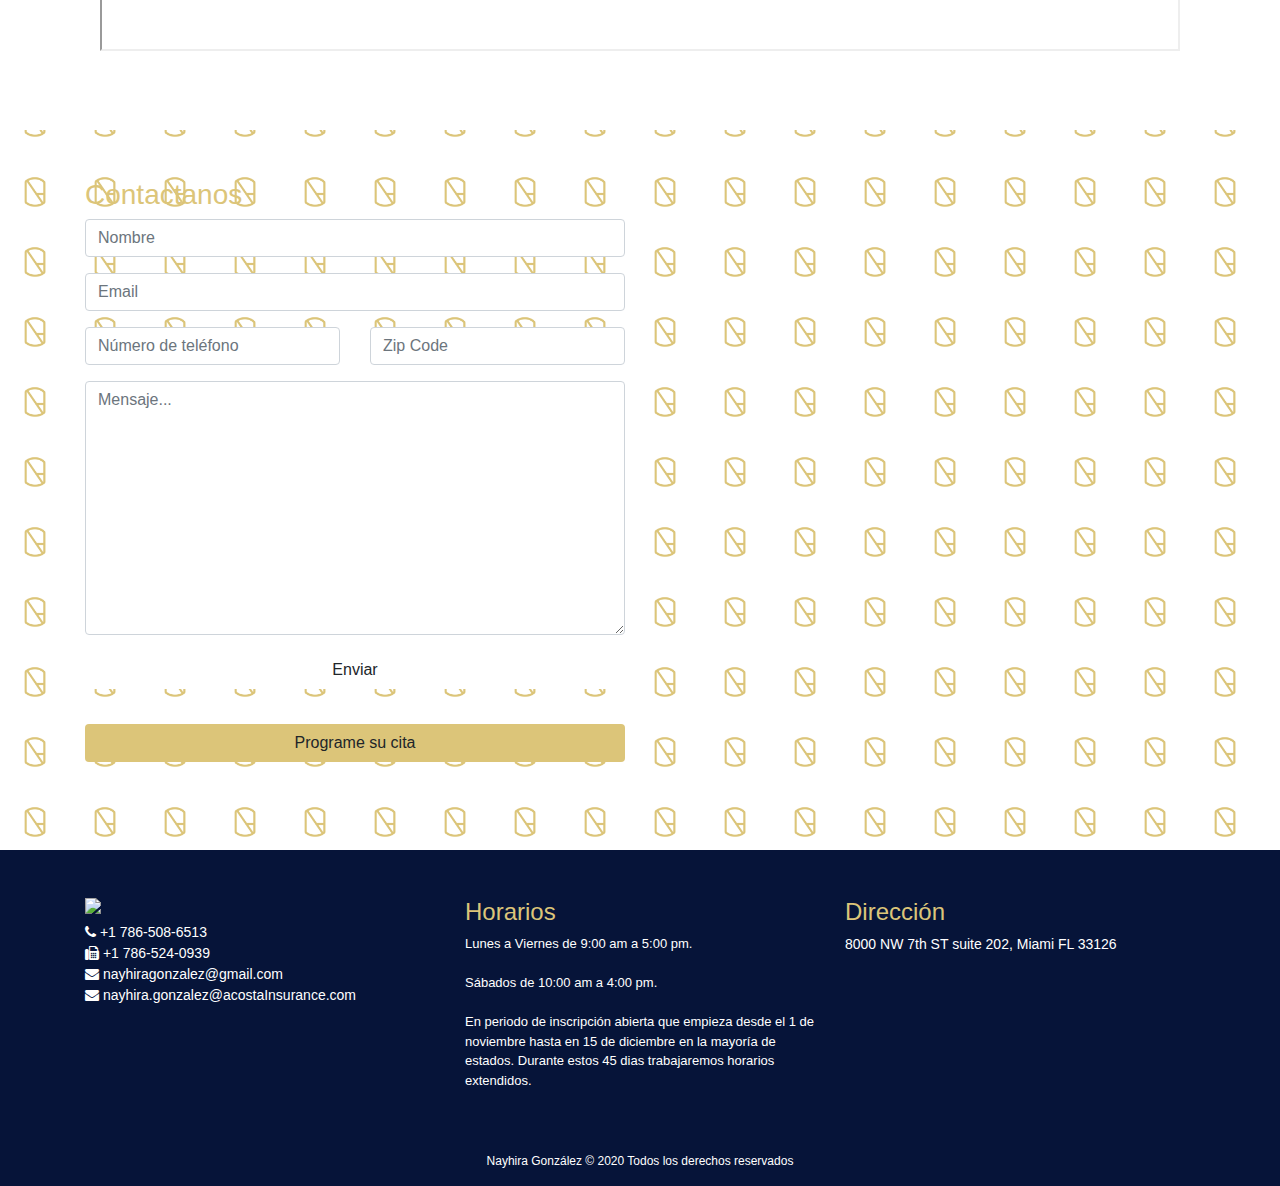
==== commit f7cf1b46: "Correction made" ====
--- a/index.html
+++ b/index.html
@@ -47,14 +47,14 @@
             </button>
             <div class="collapse navbar-collapse" id="navbarNavDropdown">
                 <ul class="navbar-nav">
-                    <li class="nav-item d-block d-md-none">
+                    <li class="nav-item">
                         <a class="nav-link" href="#mi">¿Quiénes somos?
                         </a>
                     </li>
-                    <li class="nav-item d-block d-md-none">
+                    <li class="nav-item ">
                         <a class="nav-link" href="#servicio">Servicios</a>
                     </li>
-                    <li class="nav-item d-block d-md-none">
+                    <li class="nav-item">
                         <a class="nav-link" href="#contacto">Contacto</a>
                     </li>
 
@@ -69,12 +69,6 @@
 
                 <div class="col-md-12 header-text">
 
-                    <!-- <h6>Bienvenido/a a mi website</h6> -->
-
-                    <!-- <h1>Hola, soy<br> Nayhira González</h1> -->
-                    <!-- <h6 class="col-md-9" style="margin-bottom: 0;padding-bottom: 0;"></h6> -->
-                    <!-- <p style="top:0;">AGENTE DE SEGUROS</p> -->
-                    
                      <div class="row">
                         <div class="col-md-3"></div>
                         <div class="col-md-6">
@@ -108,61 +102,6 @@
         </div>
     </header>
 
-    <!-- <header class="header1 d-block d-md-none">
-
-        <nav class="navbar navbar-expand-lg navbar-light bg-light">
-            <a class="navbar-brand"><img src="./img/logo-yellow.png" width="120px"></a>
-            <button class="navbar-toggler" type="button" data-toggle="collapse" data-target="#navbarNavDropdown"
-                aria-controls="navbarNavDropdown" aria-expanded="false" aria-label="Toggle navigation">
-                <i class="fa fa-bars" style="color:#DCC579; font-size:24px;"></i>
-
-            </button>
-            <div class="collapse navbar-collapse" id="navbarNavDropdown">
-                <ul class="navbar-nav">
-                    <li class="nav-item text-right">
-                        <a class="nav-link" href="#mi">¿Quiénes somos?
-                        </a>
-                    </li>
-                    <li class="nav-item text-right">
-                        <a class="nav-link" href="#servicio">Servicios</a>
-                    </li>
-                    <li class="nav-item text-right">
-                        <a class="nav-link" href="#contacto">Contacto</a>
-                    </li>
-
-                </ul>
-            </div>
-        </nav>
-
-        <div class="col-md-12">
-
-            <div class="row">
-                <div class="col-md-3"></div>
-                <div class="col-md-6">
-
-                </div>
-                <div class="col-md-3"></div>
-                <div class="col-md-3"></div>
-
-
-
-                <div class="col-md-5 my-auto">
-                    <p class="pt-3"></p>
-                    <p>Somos una agencia que ayudamos a brindar servicios y asesorías para encontrar los mejores planes
-                        de seguros de vida y salud, tomando en cuenta sus necesidades.</p>
-
-                    <p>
-                        <i class="fa fa-facebook"></i>
-                        <i class="fa fa-instagram"></i>
-                        <i class="fa fa-whatsapp"></i>
-                    </p>
-
-                    <a class="btn btn-md" href="#mi">Leer más</a>
-                </div>
-                </div>
-        </div>
-
-    </header> -->
     <i id="mi"></i>
 
 
@@ -245,113 +184,94 @@
                 <!-- <div class="row" style="cursor: pointer;" data-toggle="modal" data-target="#exampleModal"> -->
                 <div class="row" style="cursor: pointer;">
 
-                    <div class="col-md-1 tittle-yellow"></div>
-
-                    <div class="col-md-2 tittle-yellow">
+                    <!-- <div class="col-md-2  tittle-yellow"></div> -->
+
+                    <div class="col-md-3 tittle-yellow">
                         <div class=" p-2 text-center anim-img">
-                            <a href="dental.html">
-
-                                <img src="./img/family.png" width="100%" class="d-none d-md-block">
+                            <a href="vida.html">
+
+                                <img src="./img/family.png" width="65%" style="margin-left: auto;margin-right: auto;" class="d-none d-md-block">
 
                                 <img src="./img/family.png"
                                     style="display: block; margin-left: auto;margin-right: auto;width: 60%;"
                                     class="d-block d-md-none">
-                                <h6 class="pb-3 pt-3">Seguros de Vida</h6>
-                                <!-- 
+                                <h6 class="pb-1 pt-3">Seguros de Vida</h6>
+                                
                             <p style="color: white;">
-                                Los seguros de vida son una protección económica para tu familia en caso de fallecer.
-                                Este es un excelente paso a tomar para mantener seguros a los tuyos incluso cuando no
-                                estés.
-
-
-                            </p> -->
+                                <strong>Compañías</strong> <br>
+
+                                AIG, Foresters, Fidelity, John Hancock, Global Atlantic, National Life.    
+                            </p>
                             </a>
                         </div>
                     </div>
 
-                    <div class="col-md-2 tittle-yellow">
+                    <div class="col-md-3 tittle-yellow">
 
                         <div class=" p-2 text-center anim-img">
-                            <a href="dental.html">
-
-                                <img src="./img/health.png" width="100%" class="d-none d-md-block">
+                            <a href="salud.html">
+
+                                <img src="./img/health.png" width="65%" style="margin-left: auto;margin-right: auto;" class="d-none d-md-block">
                                 <img src="./img/health.png"
                                     style="display: block; margin-left: auto;margin-right: auto;width: 60%;"
                                     class="d-block d-md-none">
 
-                                <h6 class="pt-3 pb-3">Seguros de Salud</h6>
-                                <!-- <p style="color: white;" class="pb-2 ">
-                                Los seguros de salud te ayudan a cubrir los altos costos de la atención médica que
-                                puedas necesitar.
-                                Con mi experiencia te ayudo a elegir al que más se ajuste a tus necesidades.
-                                Me especializo en los indivudales, grupales y medicare.
-                            </p> -->
+                                <h6 class="pt-3 pb-1">Seguros de Salud</h6>
+                                <p style="color: white;">
+                                    <strong>Compañías</strong> <br>
+    
+                                    Bluecross Blueshield, Ambetter, Cigna, Bright Health, Highmark, Oscar, United Healthcare, Kaiser, Carefirts, 
+                                    Health New England, Molina Healthcare, Amerihealth, Emblement, MVP Healthcare, Capital BC, Geisinger, Oxford, Horizon Bluecross, Optima 
+                                    Health.  
+                                </p>
+                             
                             </a>
                         </div>
                     </div>
 
-                    <div class="col-md-2 tittle-yellow">
+                    <div class="col-md-3 tittle-yellow">
 
 
                         <div class=" p-2 text-center anim-img">
-                            <a href="dental.html">
-
-                                <img src="./img/dental.png" width="100%" class="d-none d-md-block">
+                            <a href="complementario.html">
+
+                                <img src="./img/dental.png"  width="65%" style="margin-left: auto;margin-right: auto;" class="d-none d-md-block">
                                 <img src="./img/dental.png"
                                     style="display: block; margin-left: auto;margin-right: auto;width: 60%;"
                                     class="d-block d-md-none">
-                                <h6 class="pb-3 pt-3">Seguros Complementarios</h6>
-                                <!-- <p style="color: white;" class="pb-2">
-                                Los seguros complementarios te ayudan a cubrir más allá de la cobertura de un seguro de
-                                salud.
-                                Entre estos estan: seguros dentales, seguros de visión, seguros accidentales,
-                                seguros hospitalarios de compensación.
-                            </p> -->
+                                <h6 class="pb-1 pt-3">Seguros Complementarios</h6>
+                                <p style="color: white;">
+                                    <strong>Compañías</strong> <br>
+    
+                                    Cigna, National General, United Healthcare, Usable Life, Aetna.      
+                                </p>
 
                             </a>
                         </div>
                     </div>
 
-                    <div class="col-md-2 tittle-yellow">
+                    <div class="col-md-3 tittle-yellow">
                         <div class=" p-2 text-center anim-img">
-                            <a href="dental.html">
-
-                                <img src="./img/financial.png" width="100%" class="d-none d-md-block">
+                            <a href="planificacion.html">
+
+                                <img src="./img/financial.png" width="65%" style="margin-left: auto;margin-right: auto;" class="d-none d-md-block">
                                 <img src="./img/financial.png"
                                     style="display: block; margin-left: auto;margin-right: auto;width: 60%;"
                                     class="d-block d-md-none">
-                                <h6 class="pb-3 pt-3">
+                                <h6 class="pb-1 pt-3">
                                     Planificacion Financiera</h6>
-                                <!-- <p style="color: white;">
-                                Te ayudó a planificarte financieramente para que puedas lograr todas esas metas que
-                                quieres alcanzar.
-                            </p> -->
+                                    <p style="color: white;">
+                                        <strong>Compañías</strong> <br>
+        
+                                        AIG, Foresters, Fidelity, John Hancock, Global Atlantic, National Life.     
+                                    </p>
                             </a>
                         </div>
 
                     </div>
 
-                    <div class="col-md-2 tittle-yellow">
-                        <div class=" p-2 text-center anim-img">
-                            <a href="dental.html">
-
-                                <img src="./img/estate.png" width="100%" class="d-none d-md-block">
-                                <img src="./img/estate.png"
-                                    style="display: block; margin-left: auto;margin-right: auto;width: 60%;"
-                                    class="d-block d-md-none">
-                                <h6 class="pb-3 pt-3">
-                                    Planificación Patrimonial</h6>
-                                <!-- <p style="color: white;">
-                                Te ayudo a organizar y planificar tu patrimonio para que puedas saber en qué pie estas
-                                parado y puedas manejar tus posesiones de una forma exitosa.
-
-                            </p> -->
-                            </a>
-
-                        </div>
-                    </div>
-
-                    <div class="col-md-1 tittle-yellow"></div>
+             
+
 
                     <div class="col-md-12 text-center">
 
@@ -662,6 +582,8 @@
                     </div>
 
                     <button class="btn btn-md button-mail" style="width: 100%;background: white;">Enviar</button>
+                    <h6 style="color: white;" class="mt-2 mb-1 text-center">O</h6>
+                    <a href="https://calendly.com/nayhiragonzalez" target="_blank" class="btn btn-md button-mail1 mt-1 mb-4" style="width: 100%;background: #DCC579;">Programe su cita</a>
 
 
                 </div>
--- a/index.css
+++ b/index.css
@@ -20,8 +20,8 @@
 
 
    background-image:
-    linear-gradient(to right, rgba(6, 20, 57, 1), rgba(6, 20, 57, 0.10)),
-    url('img/landing1.jpg');
+    linear-gradient(to right, rgba(6, 20, 57, 1), rgba(6, 20, 57, 0.90));
+    /* url('img/landing1.jpg'); */
 
   background-size: cover;
   min-height: 100vh;
@@ -35,7 +35,8 @@
 
   
      background-image:
-      linear-gradient(to right, rgba(6, 20, 57, 1), rgba(6, 20, 57, 0.70)), url('img/landing1-sm.png');
+      linear-gradient(to right, rgba(6, 20, 57, 1), rgba(6, 20, 57, 0.90));
+       /* url('img/landing1-sm.png'); */
   
     background-size: cover;
     /* background-position:  right; */
@@ -45,6 +46,20 @@
   .header1 .navbar {
       background-color: transparent !important;
     }
+
+    .header2 {
+
+  
+    background: rgba(6, 20, 57,1);
+     
+       background-size: cover;
+       /* background-position:  right; */
+     }
+     
+     .header2 .navbar {
+         background-color: transparent !important;
+       }
+
   nav .navbar-nav li a{
     /* color: white !important; */
     color: #DCC579 !important;
@@ -159,6 +174,20 @@
 }
 .button-mail:hover{
     background: white;
+    color: #061439;
+    /* border: solid 2px #DCC579; */
+
+}
+
+.button-mail1{
+    font-size: 17px;
+    border: solid 2px #DCC579;
+    color: white;
+    transition: 0.3s;
+
+}
+.button-mail1:hover{
+    background: DCC579;
     color: #061439;
     /* border: solid 2px #DCC579; */
 
@@ -222,3 +251,5 @@
 }
 
 
+
+
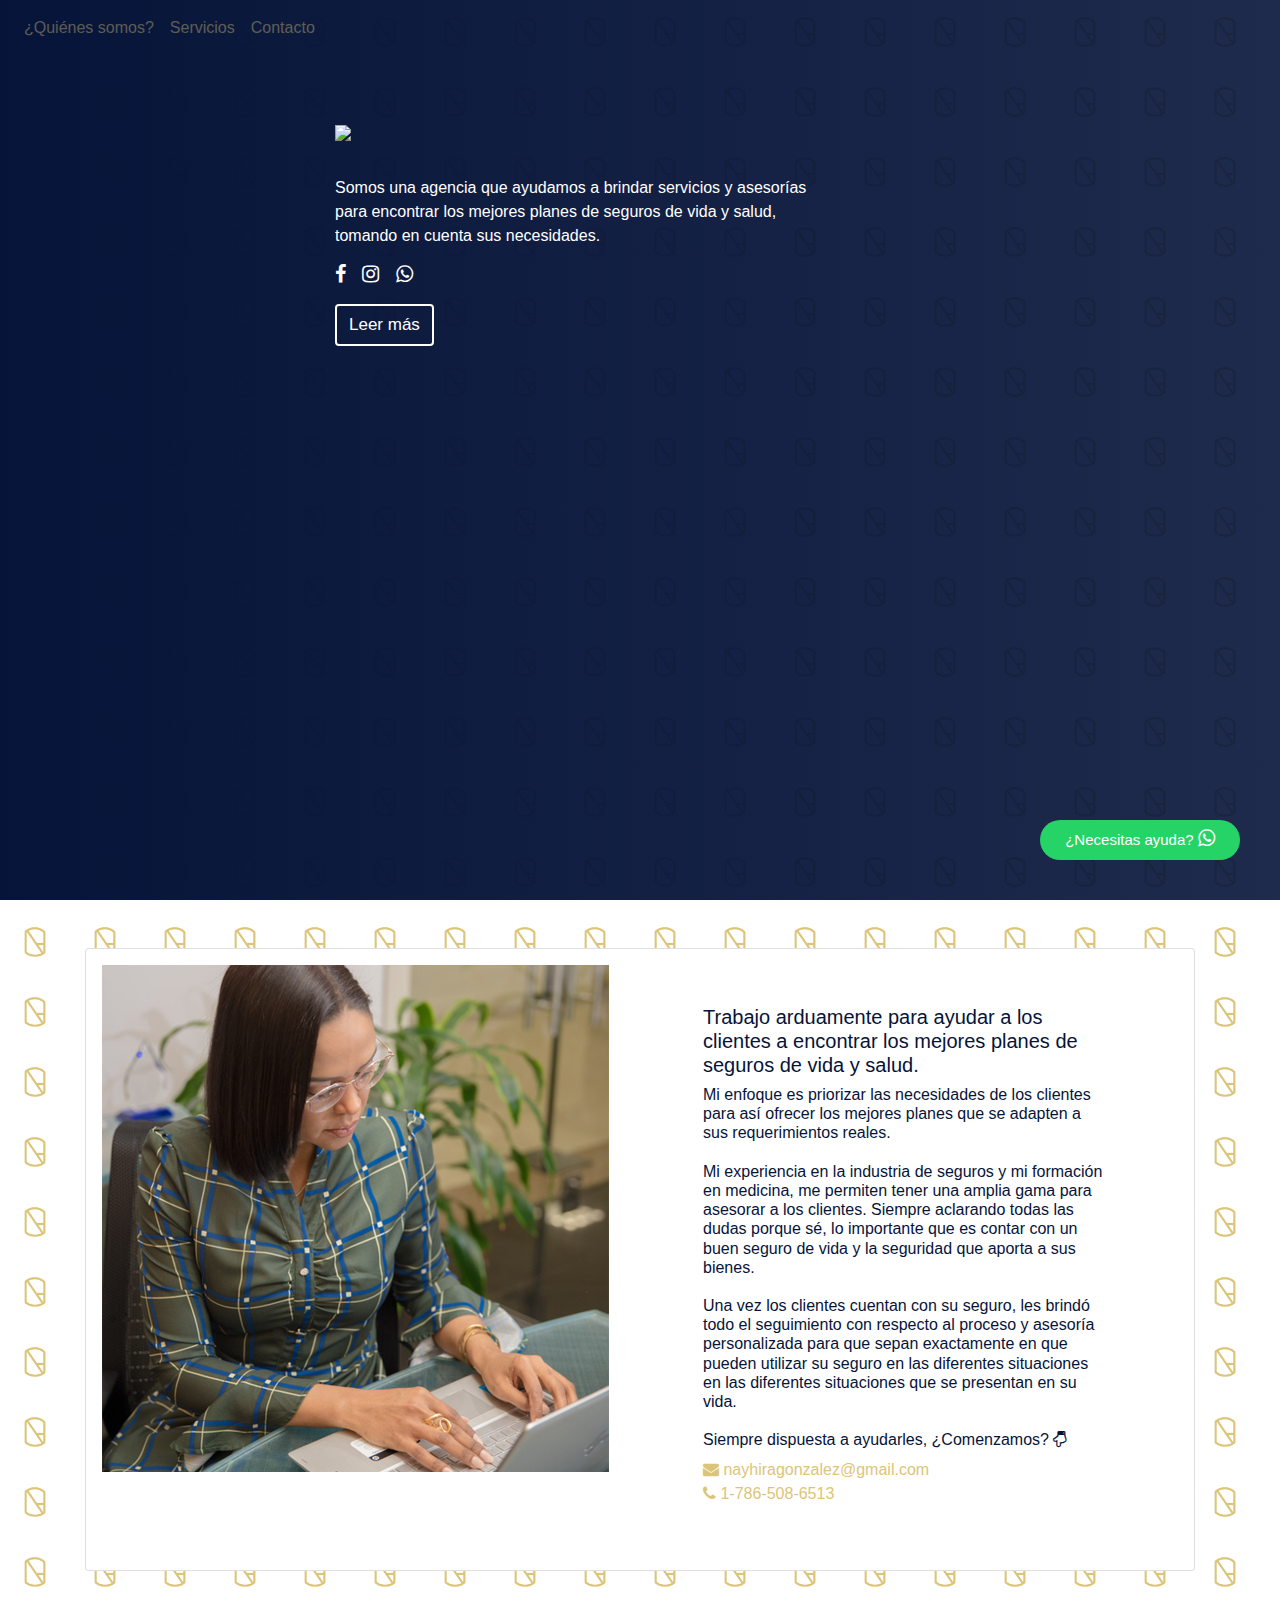
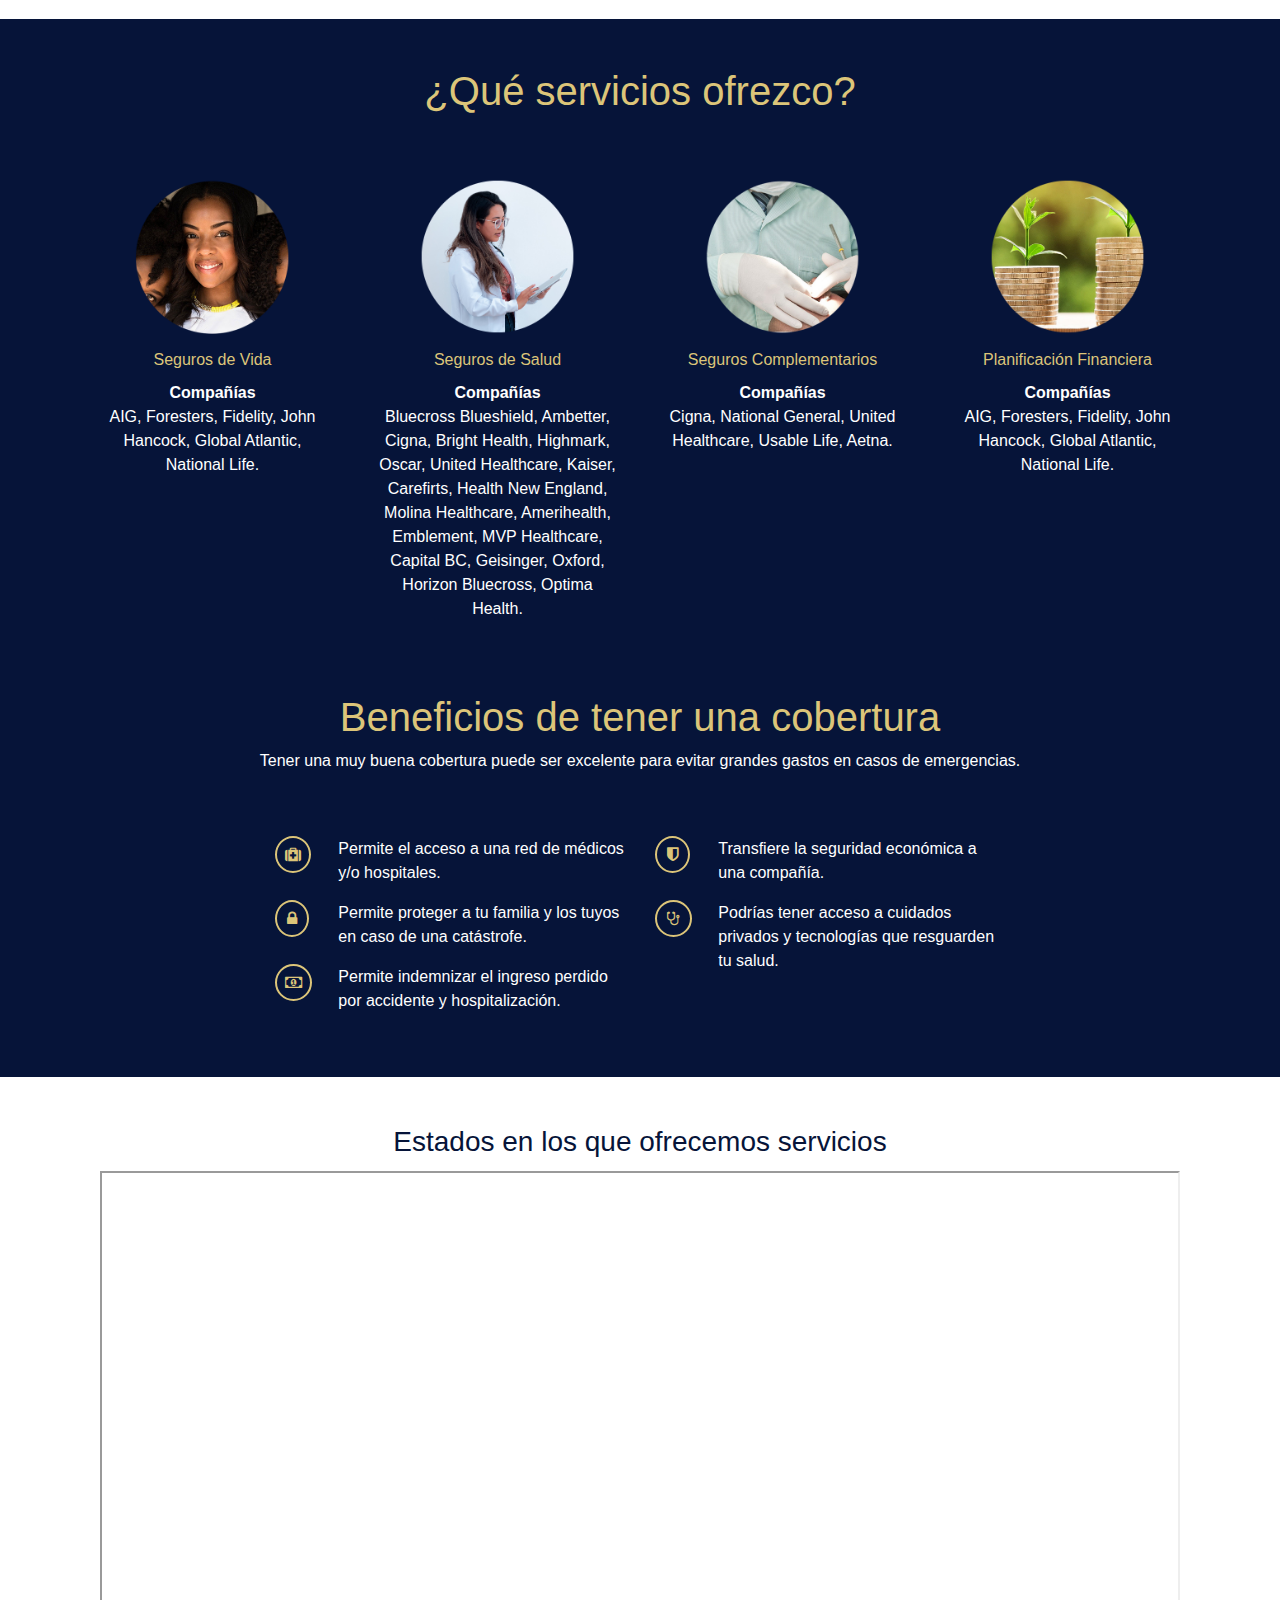
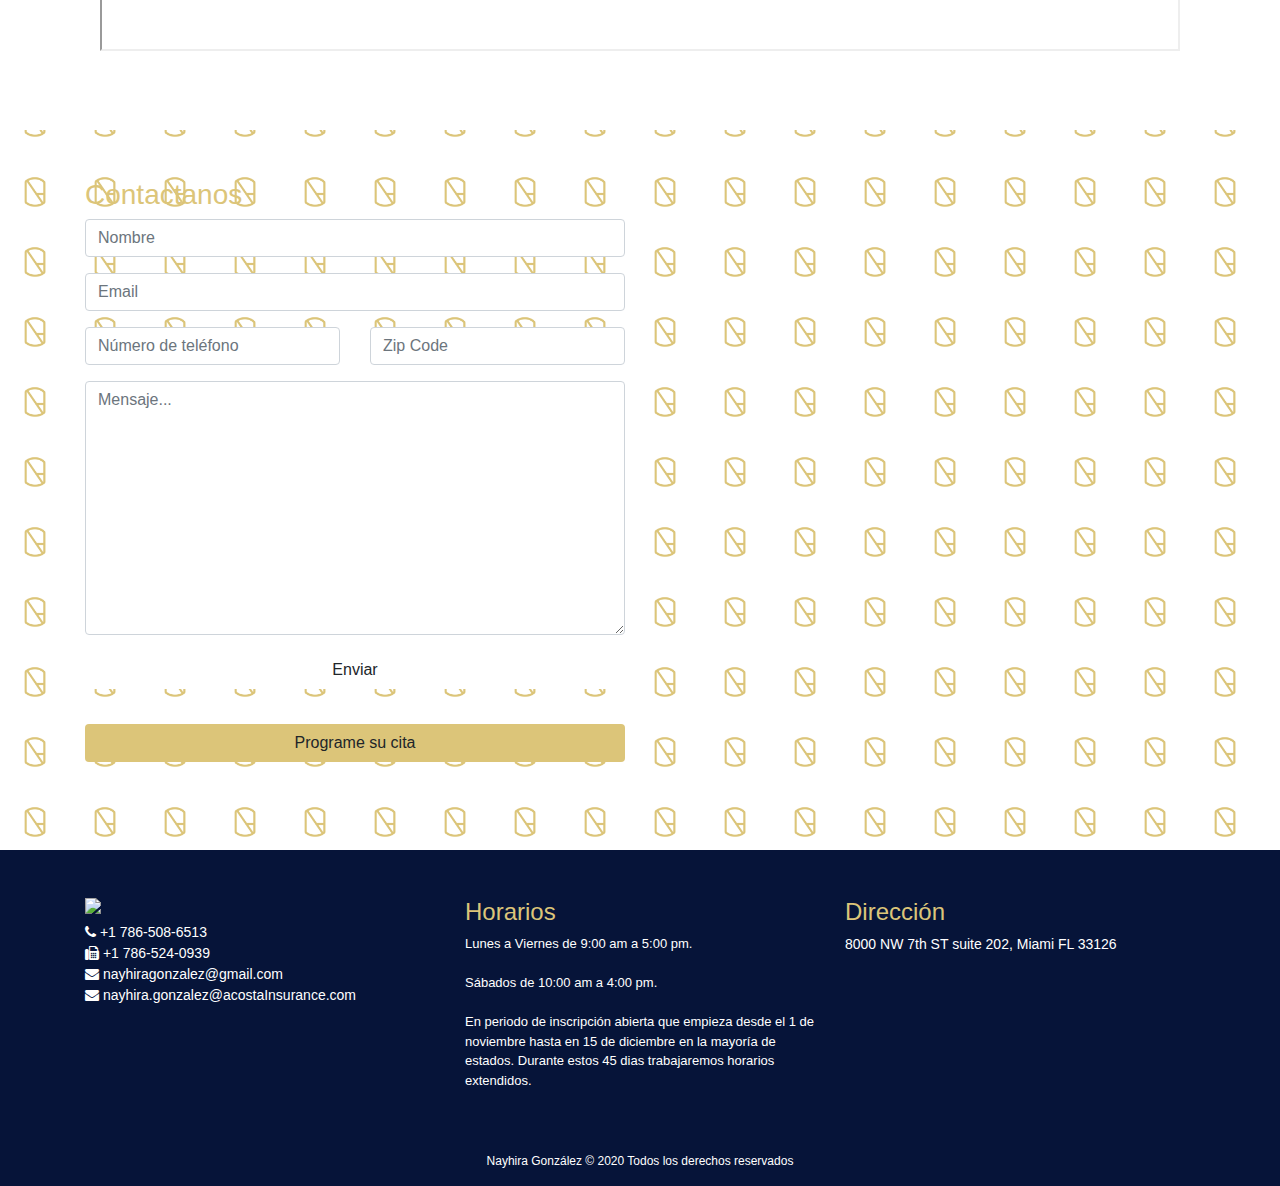
==== commit 2c4cbcdb: "Fixing" ====
--- a/index.html
+++ b/index.html
@@ -259,7 +259,7 @@
                                     style="display: block; margin-left: auto;margin-right: auto;width: 60%;"
                                     class="d-block d-md-none">
                                 <h6 class="pb-1 pt-3">
-                                    Planificacion Financiera</h6>
+                                    Planificación Financiera</h6>
                                     <p style="color: white;">
                                         <strong>Compañías</strong> <br>
         
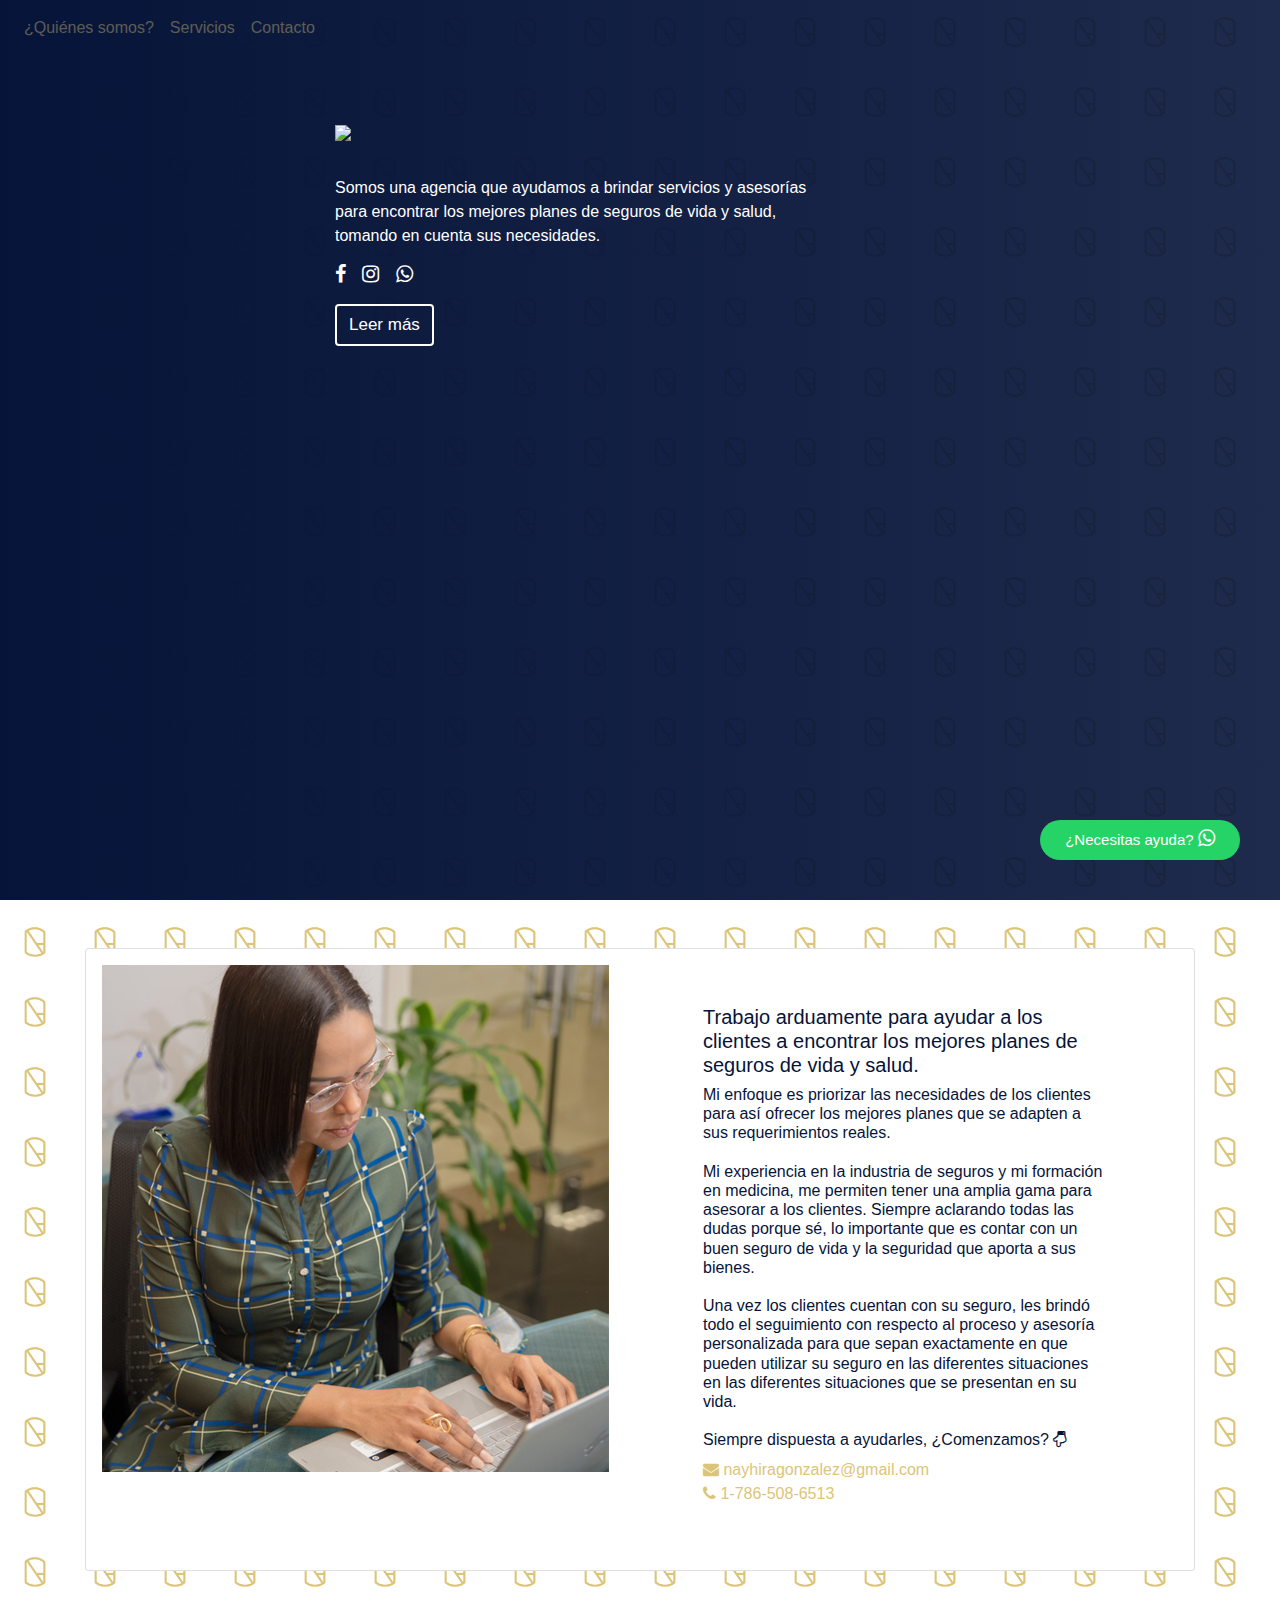
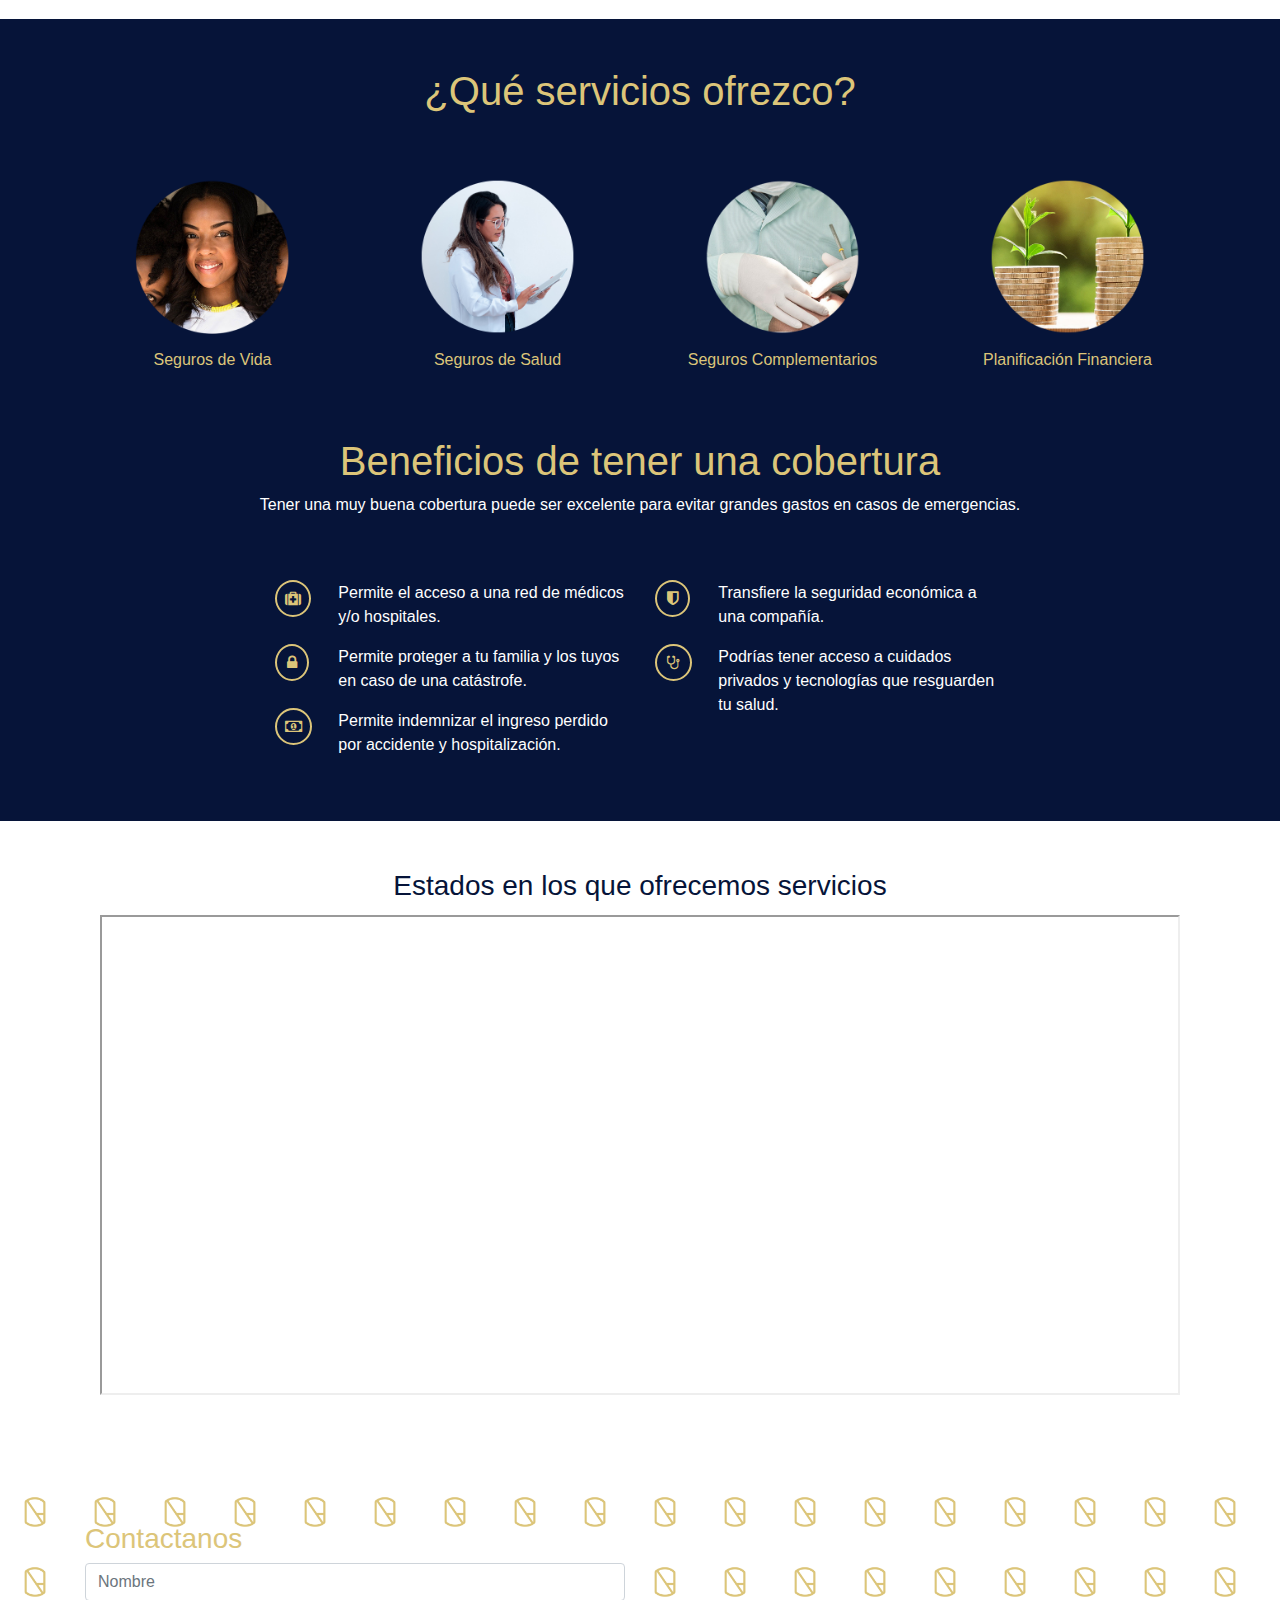
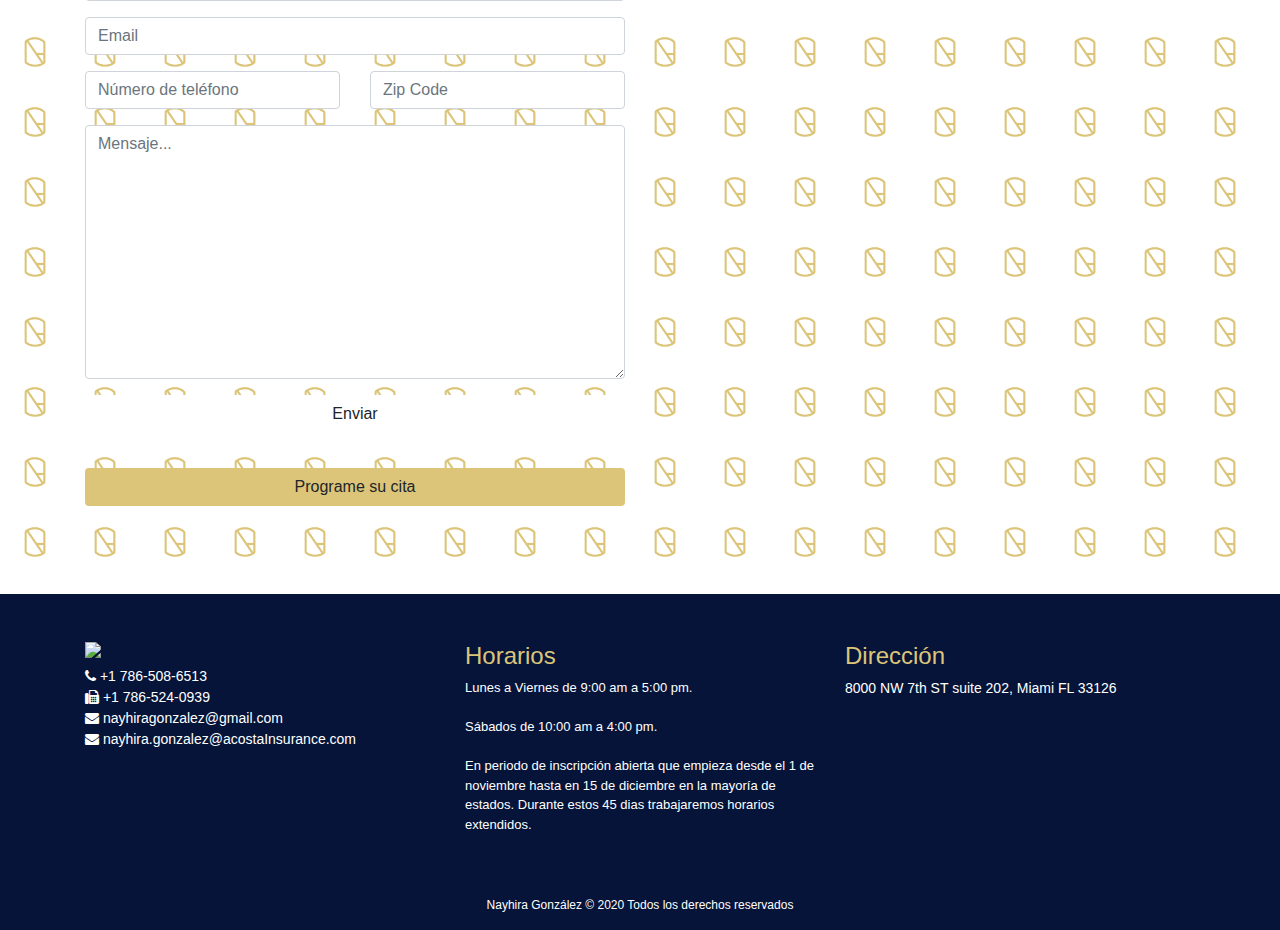
==== commit 723f559f: "fixing bugs" ====
--- a/index.html
+++ b/index.html
@@ -197,11 +197,11 @@
                                     class="d-block d-md-none">
                                 <h6 class="pb-1 pt-3">Seguros de Vida</h6>
                                 
-                            <p style="color: white;">
+                            <!-- <p style="color: white;">
                                 <strong>Compañías</strong> <br>
 
                                 AIG, Foresters, Fidelity, John Hancock, Global Atlantic, National Life.    
-                            </p>
+                            </p> -->
                             </a>
                         </div>
                     </div>
@@ -217,13 +217,13 @@
                                     class="d-block d-md-none">
 
                                 <h6 class="pt-3 pb-1">Seguros de Salud</h6>
-                                <p style="color: white;">
+                                <!-- <p style="color: white;">
                                     <strong>Compañías</strong> <br>
     
                                     Bluecross Blueshield, Ambetter, Cigna, Bright Health, Highmark, Oscar, United Healthcare, Kaiser, Carefirts, 
                                     Health New England, Molina Healthcare, Amerihealth, Emblement, MVP Healthcare, Capital BC, Geisinger, Oxford, Horizon Bluecross, Optima 
                                     Health.  
-                                </p>
+                                </p> -->
                              
                             </a>
                         </div>
@@ -240,11 +240,11 @@
                                     style="display: block; margin-left: auto;margin-right: auto;width: 60%;"
                                     class="d-block d-md-none">
                                 <h6 class="pb-1 pt-3">Seguros Complementarios</h6>
-                                <p style="color: white;">
+                                <!-- <p style="color: white;">
                                     <strong>Compañías</strong> <br>
     
                                     Cigna, National General, United Healthcare, Usable Life, Aetna.      
-                                </p>
+                                </p> -->
 
                             </a>
                         </div>
@@ -260,11 +260,11 @@
                                     class="d-block d-md-none">
                                 <h6 class="pb-1 pt-3">
                                     Planificación Financiera</h6>
-                                    <p style="color: white;">
+                                    <!-- <p style="color: white;">
                                         <strong>Compañías</strong> <br>
         
                                         AIG, Foresters, Fidelity, John Hancock, Global Atlantic, National Life.     
-                                    </p>
+                                    </p> -->
                             </a>
                         </div>
 
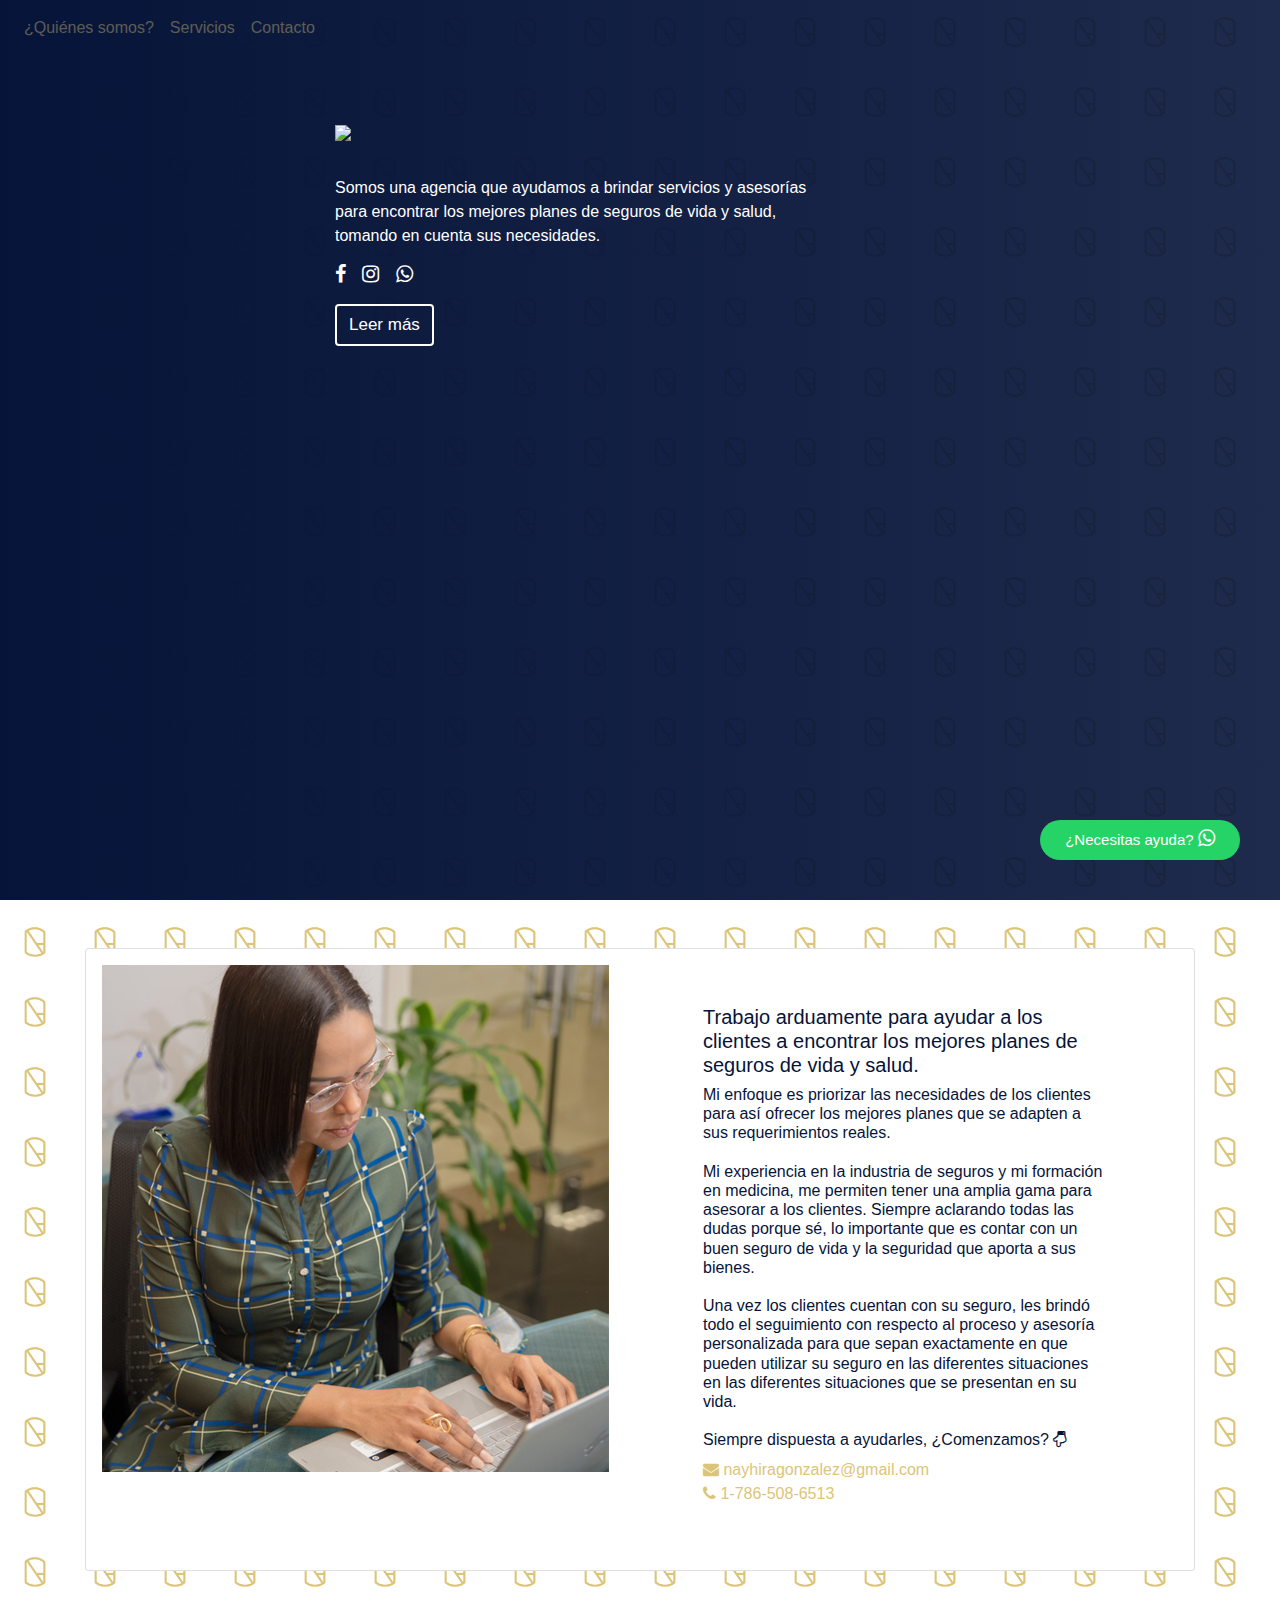
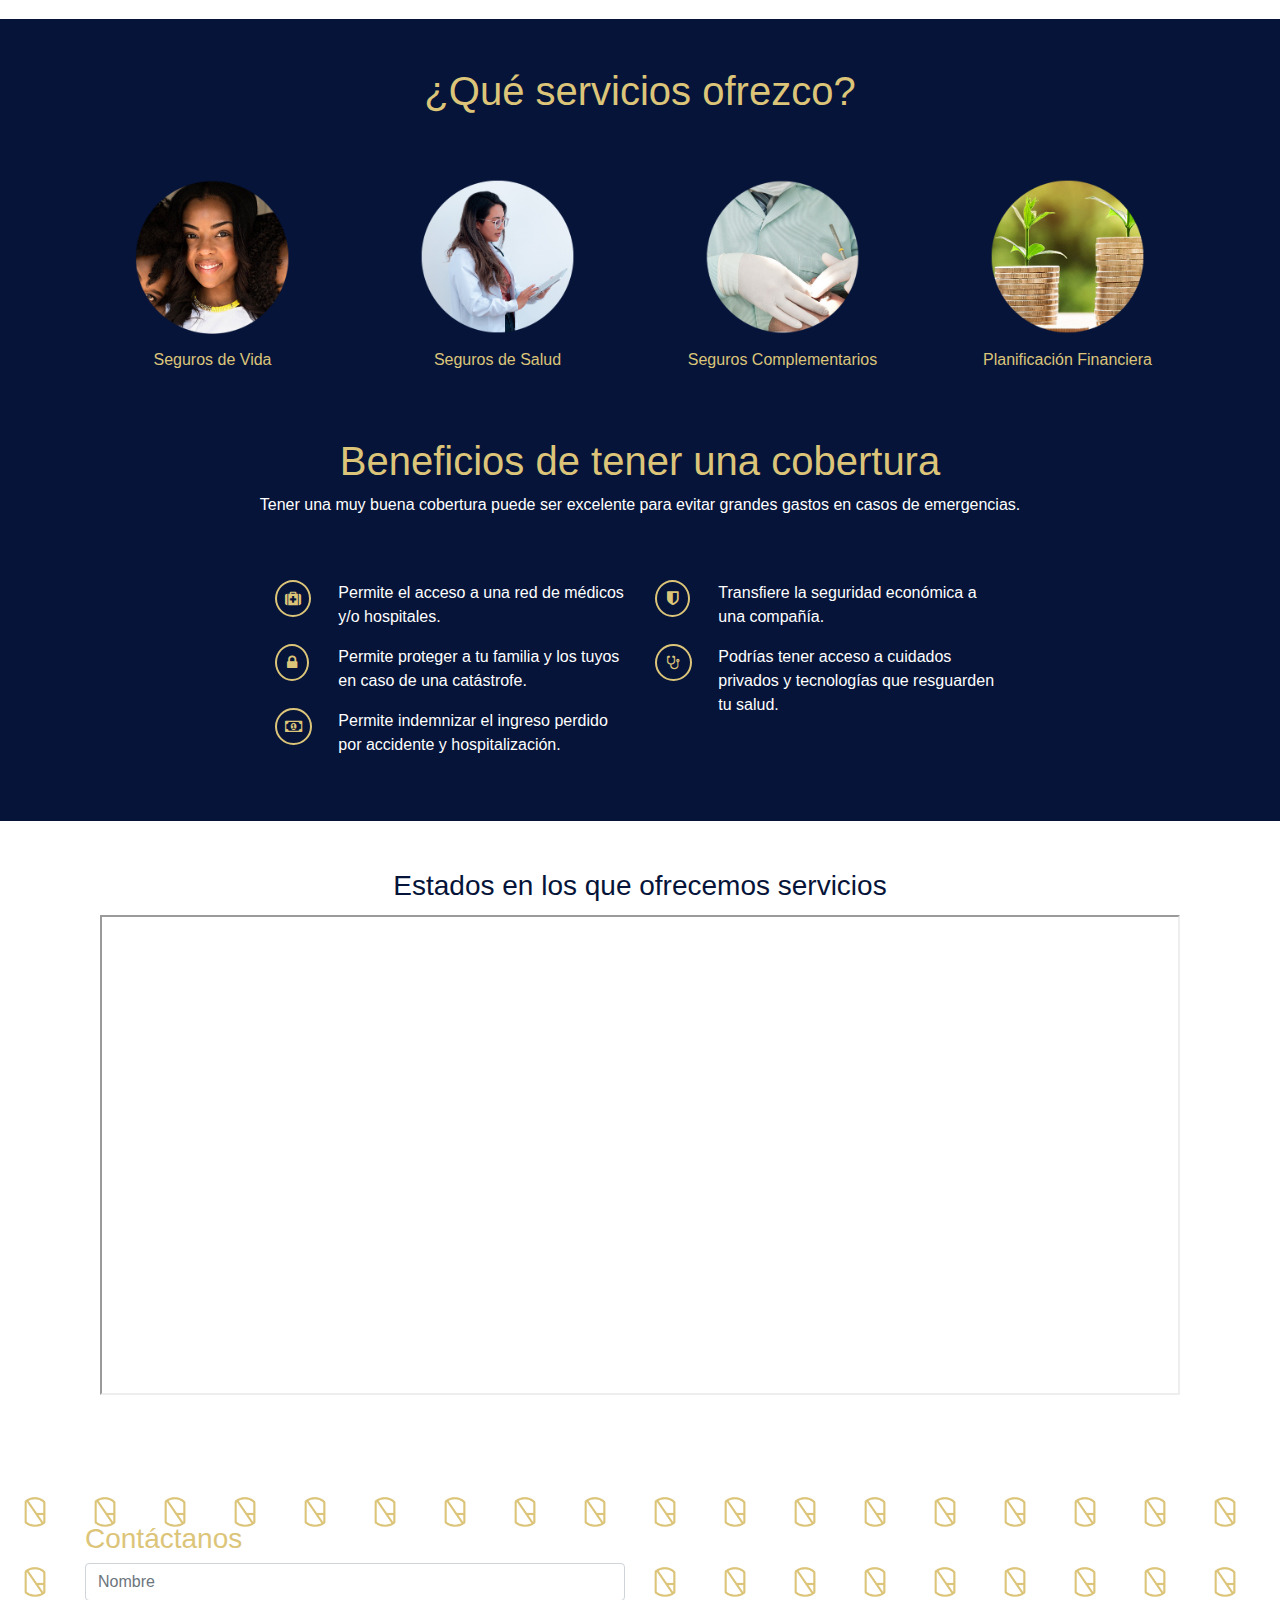
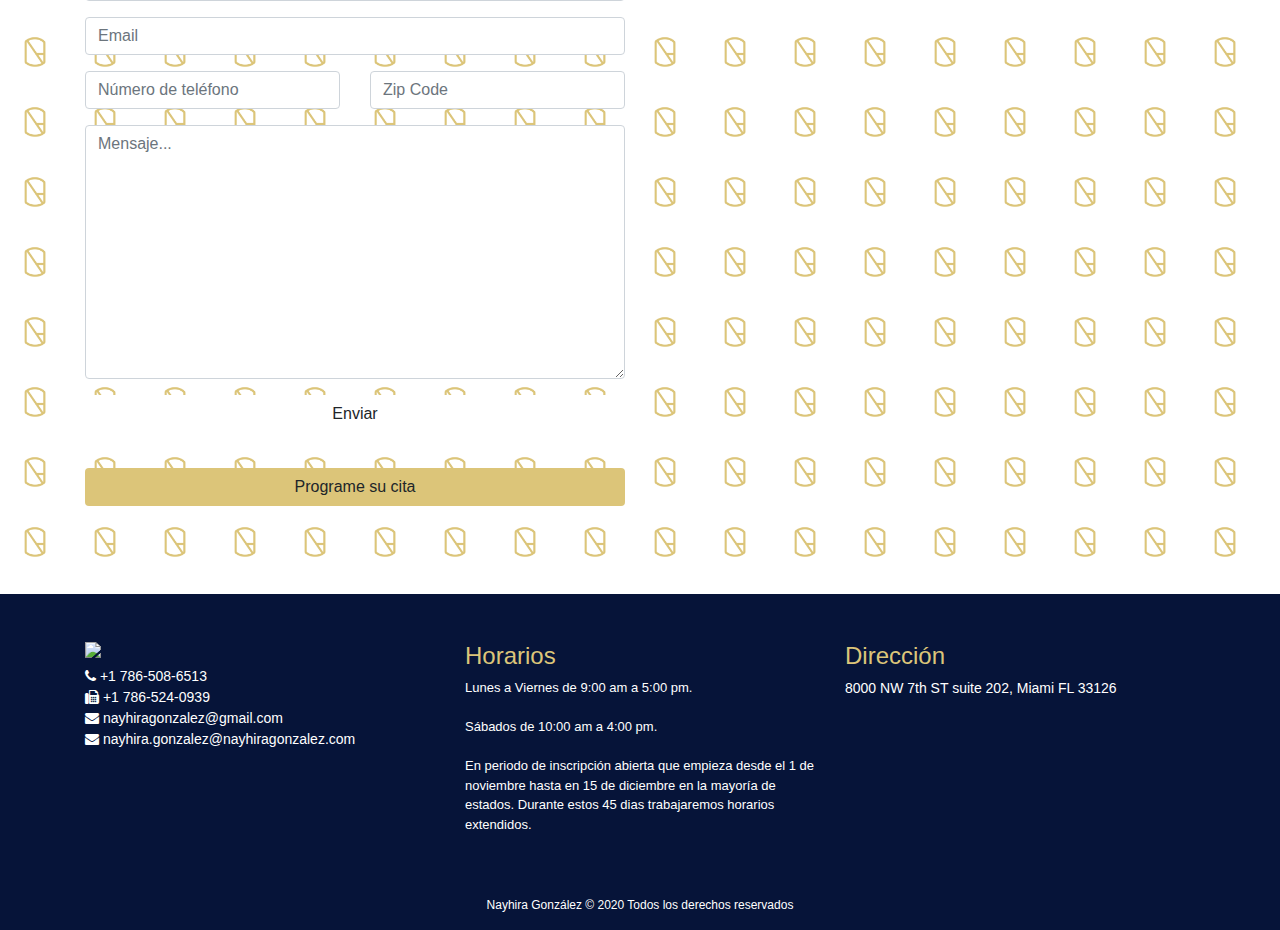
==== commit c8b4f38d: "form built" ====
--- a/index.html
+++ b/index.html
@@ -69,7 +69,7 @@
 
                 <div class="col-md-12 header-text">
 
-                     <div class="row">
+                    <div class="row">
                         <div class="col-md-3"></div>
                         <div class="col-md-6">
                             <img src="./img/logo-yellow.png" width="100%">
@@ -81,20 +81,21 @@
 
                         <div class="col-md-5 my-auto">
                             <p class="pt-3"></p>
-                            <p>Somos una agencia que ayudamos a brindar servicios y asesorías para encontrar los mejores planes
+                            <p>Somos una agencia que ayudamos a brindar servicios y asesorías para encontrar los mejores
+                                planes
                                 de seguros de vida y salud, tomando en cuenta sus necesidades.</p>
-        
+
                             <p>
                                 <i class="fa fa-facebook"></i>
                                 <i class="fa fa-instagram"></i>
                                 <i class="fa fa-whatsapp"></i>
                             </p>
-        
+
                             <a class="btn btn-md" href="#mi">Leer más</a>
                         </div>
-                        </div>
-                     </div>
-                   
+                    </div>
+                </div>
+
                 <div class="col-md-5"></div>
 
 
@@ -190,14 +191,15 @@
                         <div class=" p-2 text-center anim-img">
                             <a href="vida.html">
 
-                                <img src="./img/family.png" width="65%" style="margin-left: auto;margin-right: auto;" class="d-none d-md-block">
+                                <img src="./img/family.png" width="65%" style="margin-left: auto;margin-right: auto;"
+                                    class="d-none d-md-block">
 
                                 <img src="./img/family.png"
                                     style="display: block; margin-left: auto;margin-right: auto;width: 60%;"
                                     class="d-block d-md-none">
                                 <h6 class="pb-1 pt-3">Seguros de Vida</h6>
-                                
-                            <!-- <p style="color: white;">
+
+                                <!-- <p style="color: white;">
                                 <strong>Compañías</strong> <br>
 
                                 AIG, Foresters, Fidelity, John Hancock, Global Atlantic, National Life.    
@@ -211,7 +213,8 @@
                         <div class=" p-2 text-center anim-img">
                             <a href="salud.html">
 
-                                <img src="./img/health.png" width="65%" style="margin-left: auto;margin-right: auto;" class="d-none d-md-block">
+                                <img src="./img/health.png" width="65%" style="margin-left: auto;margin-right: auto;"
+                                    class="d-none d-md-block">
                                 <img src="./img/health.png"
                                     style="display: block; margin-left: auto;margin-right: auto;width: 60%;"
                                     class="d-block d-md-none">
@@ -224,7 +227,7 @@
                                     Health New England, Molina Healthcare, Amerihealth, Emblement, MVP Healthcare, Capital BC, Geisinger, Oxford, Horizon Bluecross, Optima 
                                     Health.  
                                 </p> -->
-                             
+
                             </a>
                         </div>
                     </div>
@@ -235,7 +238,8 @@
                         <div class=" p-2 text-center anim-img">
                             <a href="complementario.html">
 
-                                <img src="./img/dental.png"  width="65%" style="margin-left: auto;margin-right: auto;" class="d-none d-md-block">
+                                <img src="./img/dental.png" width="65%" style="margin-left: auto;margin-right: auto;"
+                                    class="d-none d-md-block">
                                 <img src="./img/dental.png"
                                     style="display: block; margin-left: auto;margin-right: auto;width: 60%;"
                                     class="d-block d-md-none">
@@ -254,13 +258,14 @@
                         <div class=" p-2 text-center anim-img">
                             <a href="planificacion.html">
 
-                                <img src="./img/financial.png" width="65%" style="margin-left: auto;margin-right: auto;" class="d-none d-md-block">
+                                <img src="./img/financial.png" width="65%" style="margin-left: auto;margin-right: auto;"
+                                    class="d-none d-md-block">
                                 <img src="./img/financial.png"
                                     style="display: block; margin-left: auto;margin-right: auto;width: 60%;"
                                     class="d-block d-md-none">
                                 <h6 class="pb-1 pt-3">
                                     Planificación Financiera</h6>
-                                    <!-- <p style="color: white;">
+                                <!-- <p style="color: white;">
                                         <strong>Compañías</strong> <br>
         
                                         AIG, Foresters, Fidelity, John Hancock, Global Atlantic, National Life.     
@@ -270,7 +275,7 @@
 
                     </div>
 
-             
+
 
 
                     <div class="col-md-12 text-center">
@@ -413,7 +418,7 @@
 
                                 </p>
                             </div>
-                            
+
                             <div class="col-2">
                                 <h6 class="tittle-yellow pt-2"> <strong class="circle1"><i
                                             class="fa fa-lock"></i></strong></h6>
@@ -431,13 +436,14 @@
 
                             </div>
                             <div class="col-10">
-                                <p style="color: white;">Permite indemnizar el ingreso perdido por accidente y hospitalización.
+                                <p style="color: white;">Permite indemnizar el ingreso perdido por accidente y
+                                    hospitalización.
 
                                 </p>
                             </div>
                         </div>
 
-                        
+
                     </div>
                     <div class="col-md-4">
 
@@ -461,58 +467,29 @@
 
                             </div>
                             <div class="col-10">
-                                <p style="color: white;">Podrías tener acceso a cuidados privados y tecnologías que resguarden tu salud.
+                                <p style="color: white;">Podrías tener acceso a cuidados privados y tecnologías que
+                                    resguarden tu salud.
 
                                 </p>
                             </div>
 
                         </div>
 
-                        
+
                     </div>
                     <div class="col-md-2"></div>
                     <div class="col-md-2"></div>
                     <div class="col-md-4">
 
                         <div class="row">
-                           
-                        </div>
-                        
-                    </div>
-                    <!-- <div class="col-md-4">
-
-                        <div class="row">
-                            <div class="col-2">
-                                <h6 class="tittle-yellow pt-2"> <strong class="circle1"><i
-                                            class="fa fa-stethoscope"></i></strong></h6>
-
-                            </div>
-                            <div class="col-10">
-                                <p style="color: white;">Podrías tener acceso a cuidados privados y tecnologías que resguarden tu salud.
-
-                                </p>
-                            </div>
-
-                        </div>
-                    </div> -->
+
+                        </div>
+
+                    </div>
+                   
                     <div class="col-md-2"></div>
                     <div class="col-md-2"></div>
-                    <!-- <div class="col-md-4" style="top: -10px;">
-
-                        <div class="row">
-                            <div class="col-2">
-                                <h6 class="tittle-yellow pt-2"> <strong class="circle"><i
-                                            class="fa fa-money"></i></strong></h6>
-
-                            </div>
-                            <div class="col-10">
-                                <p style="color: white;">Permite indemnizar el ingreso perdido por accidente y hospitalización.
-
-                                </p>
-                            </div>
-
-                        </div>
-                    </div> -->
+               
 
                 </div>
             </div>
@@ -538,6 +515,65 @@
         <br>
     </div>
 
+    <script src="https://smtpjs.com/v3/smtp.js"></script>
+    <script>
+
+        function getInputValue() {
+            // Selecting the input element and get its value 
+            document.getElementById("nameValid").style.display = "none";
+            document.getElementById("emailValid").style.display = "none";
+            document.getElementById("numValid").style.display = "none";
+            document.getElementById("zipValid").style.display = "none";
+            document.getElementById("messageValid").style.display = "none";
+
+            var name = document.getElementById("name").value;
+            var email = document.getElementById("email").value;
+            var num = document.getElementById("num").value;
+            var zip = document.getElementById("zip").value;
+            var message = document.getElementById("message").value;
+
+            var re = /\S+@\S+\.\S+/;
+
+            if (name != "" && re.test(email) != "" && num != "" && zip != "" && message != "") {
+
+                  let body = " <strong>Nombre:</strong> "+name+", <strong>Email:</strong> "+email+",<strong>Tel:</strong> "+num+", <strong>Zip Code:</strong> "+zip+",<br><br><strong>Mensaje</strong>: " + message;
+
+                Email.send({
+                    SecureToken: "192635e4-cc55-4f08-808a-3d39fb2b7000",
+                    To: 'nayhiragonzalez@gmail.com',
+                    From: "gonzaleznayhira@gmail.com",
+                    Subject: "nuevo mensaje desde Nayhira Website",
+                    Body: body
+                }).then(
+                    message => alert("¡Email enviado!")
+                );
+
+            } else {
+
+                if (name == "") {
+                    document.getElementById("nameValid").style.display = "block";
+                }
+
+                if (re.test(email) == "") {
+                    document.getElementById("emailValid").style.display = "block";
+                }
+
+                if (num == "") {
+                    document.getElementById("numValid").style.display = "block";
+                }
+
+                if (zip == "") {
+                    document.getElementById("zipValid").style.display = "block";
+                }
+
+                if (message == "") {
+                    document.getElementById("messageValid").style.display = "block";
+                }
+            }
+
+        }
+
+    </script>
 
 
     <div class="pt-5 parallax" id="contacto">
@@ -547,43 +583,61 @@
 
                 <div class="col-md-6">
 
-                    <h3 class="tittle-yellow">Contactanos</h3>
+                    <h3 class="tittle-yellow">Contáctanos</h3>
                     <div class="form-group">
-                        <input type="text" class="form-control" aria-describedby="emailHelp" placeholder="Nombre">
-                        <!-- <small id="emailHelp" class="form-text text-muted">Este campo es obligatorio.</small> -->
+                        <input type="text" class="form-control" id="name" aria-describedby="emailHelp"
+                            placeholder="Nombre">
+                        <small id="nameValid" style="display: none;color: white;" class="form-text">Este campo es
+                            obligatorio.</small>
+
                     </div>
 
                     <div class="form-group">
-                        <input type="text" class="form-control" aria-describedby="emailHelp" placeholder="Email">
-                        <!-- <small id="emailHelp" class="form-text text-muted">Este campo es obligatorio.</small> -->
+                        <input type="text" class="form-control" id="email" aria-describedby="emailHelp"
+                            placeholder="Email">
+                        <small id="emailValid" style="display: none;color: white;" class="form-text">Utiliza un email
+                            valido.</small>
+
+
                     </div>
                     <div class="row">
                         <div class="col-md-6">
                             <div class="form-group">
-                                <input type="text" class="form-control" aria-describedby="emailHelp"
+                                <input type="text" class="form-control" id="num" aria-describedby="emailHelp"
                                     placeholder="Número de teléfono">
-                                <!-- <small id="emailHelp" class="form-text text-muted">Este campo es obligatorio.</small> -->
+                                <small id="numValid" style="display: none;color: white;" class="form-text">Este campo es
+                                    obligatorio.</small>
+
+
                             </div>
                         </div>
                         <div class="col-md-6">
                             <div class="form-group">
-                                <input type="text" class="form-control" aria-describedby="emailHelp"
+                                <input type="text" class="form-control" id="zip" aria-describedby="emailHelp"
                                     placeholder="Zip Code">
-                                <!-- <small id="emailHelp" class="form-text text-muted">Este campo es obligatorio.</small> -->
+                                <small id="zipValid" style="display: none;color: white;" class="form-text">Este campo es
+                                    obligatorio.</small>
+
+
                             </div>
                         </div>
 
                     </div>
 
                     <div class="form-group">
-                        <textarea class="form-control" id="exampleFormControlTextarea1" rows="10"
-                            placeholder="Mensaje..."></textarea>
-                        <!-- <small id="emailHelp" class="form-text text-muted">Este campo es obligatorio.</small> -->
-                    </div>
-
-                    <button class="btn btn-md button-mail" style="width: 100%;background: white;">Enviar</button>
+                        <textarea class="form-control" rows="10" placeholder="Mensaje..." id="message"></textarea>
+                        <small id="messageValid" style="display: none;color: white;" class="form-text">Este campo es
+                            obligatorio.</small>
+
+
+                    </div>
+
+                    <button class="btn btn-md button-mail" style="width: 100%;background: white;"
+                        onclick="getInputValue();">Enviar</button>
                     <h6 style="color: white;" class="mt-2 mb-1 text-center">O</h6>
-                    <a href="https://calendly.com/nayhiragonzalez" target="_blank" class="btn btn-md button-mail1 mt-1 mb-4" style="width: 100%;background: #DCC579;">Programe su cita</a>
+                    <a href="https://calendly.com/nayhiragonzalez" target="_blank"
+                        class="btn btn-md button-mail1 mt-1 mb-4" style="width: 100%;background: #DCC579;">Programe su
+                        cita</a>
 
 
                 </div>
@@ -605,7 +659,7 @@
                         <i class="fa fa-phone"></i> +1 786-508-6513<br>
                         <i class="fa fa-fax"></i> +1 786-524-0939<br>
                         <i class="fa fa-envelope"></i> nayhiragonzalez@gmail.com<br>
-                        <i class="fa fa-envelope"></i> nayhira.gonzalez@acostaInsurance.com<br>
+                        <i class="fa fa-envelope"></i> nayhira.gonzalez@nayhiragonzalez.com<br>
                     </p>
                 </div>
                 <div class="col-md-4">
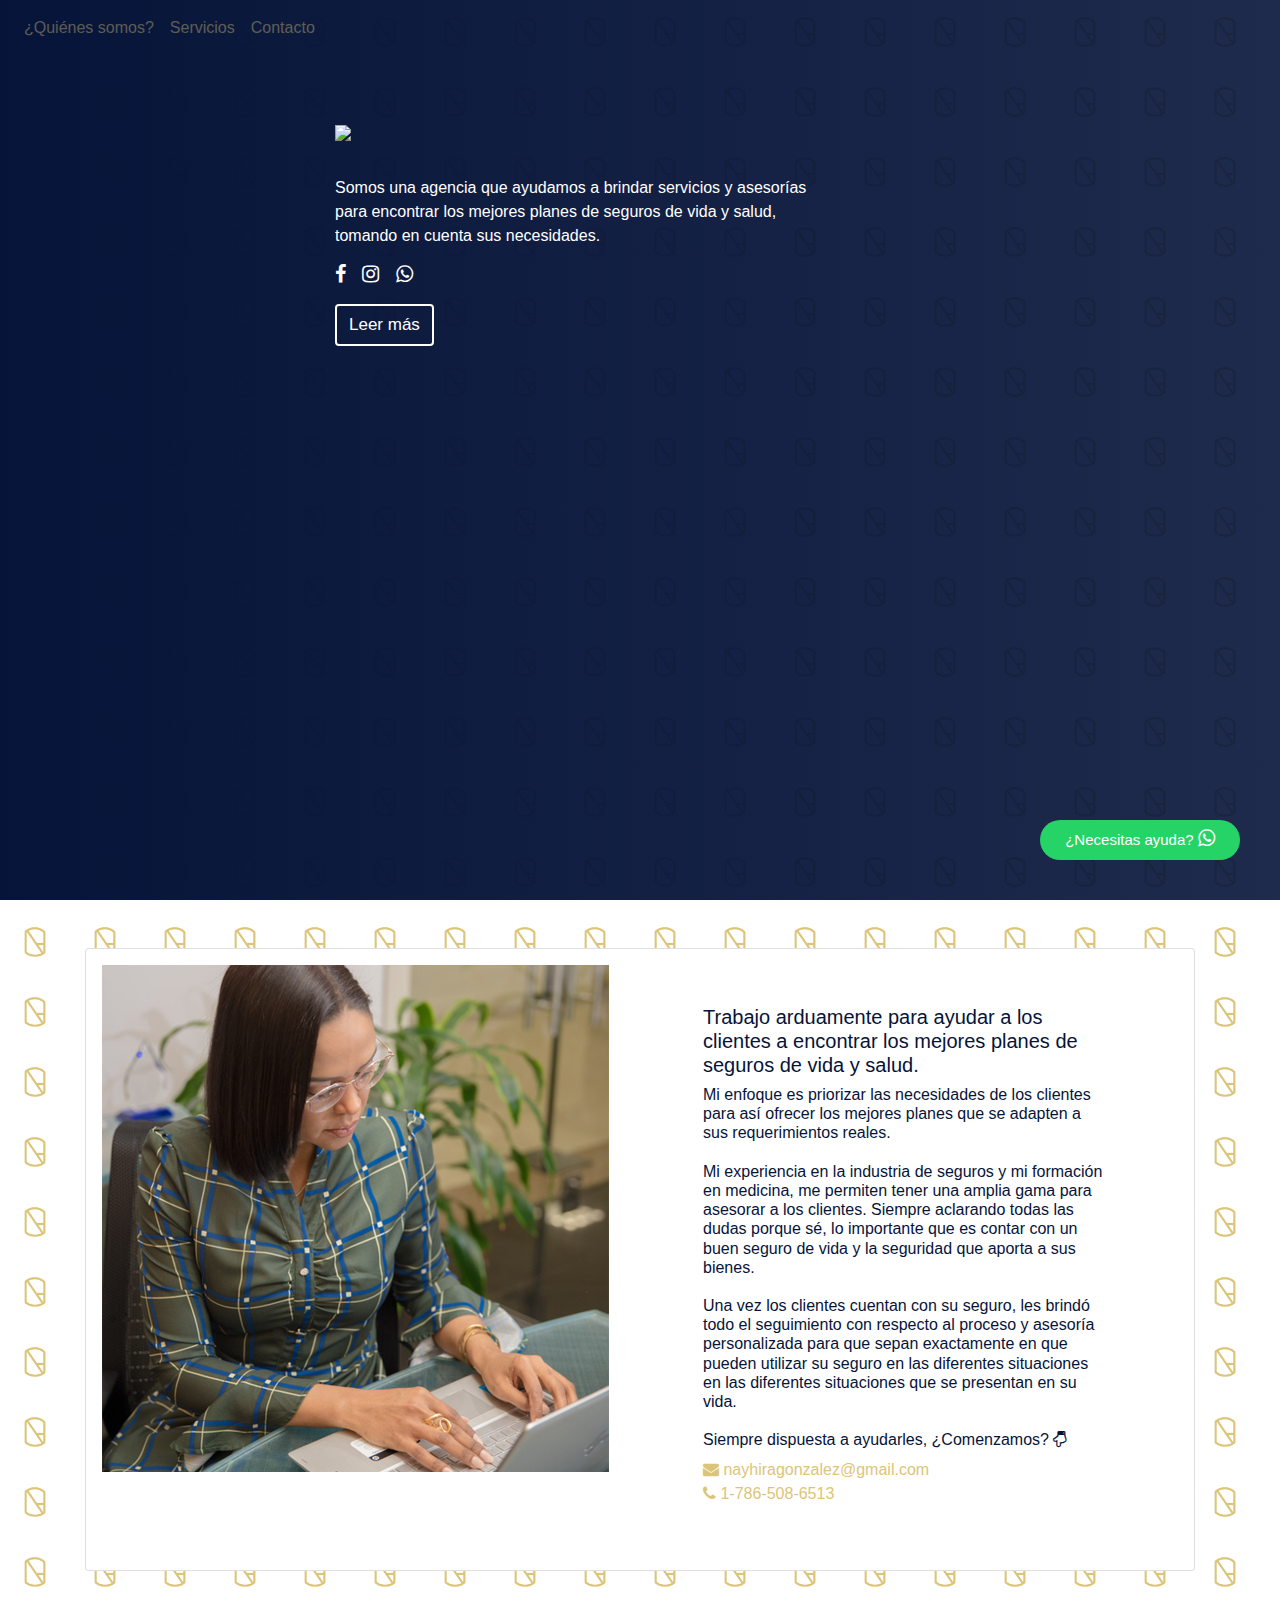
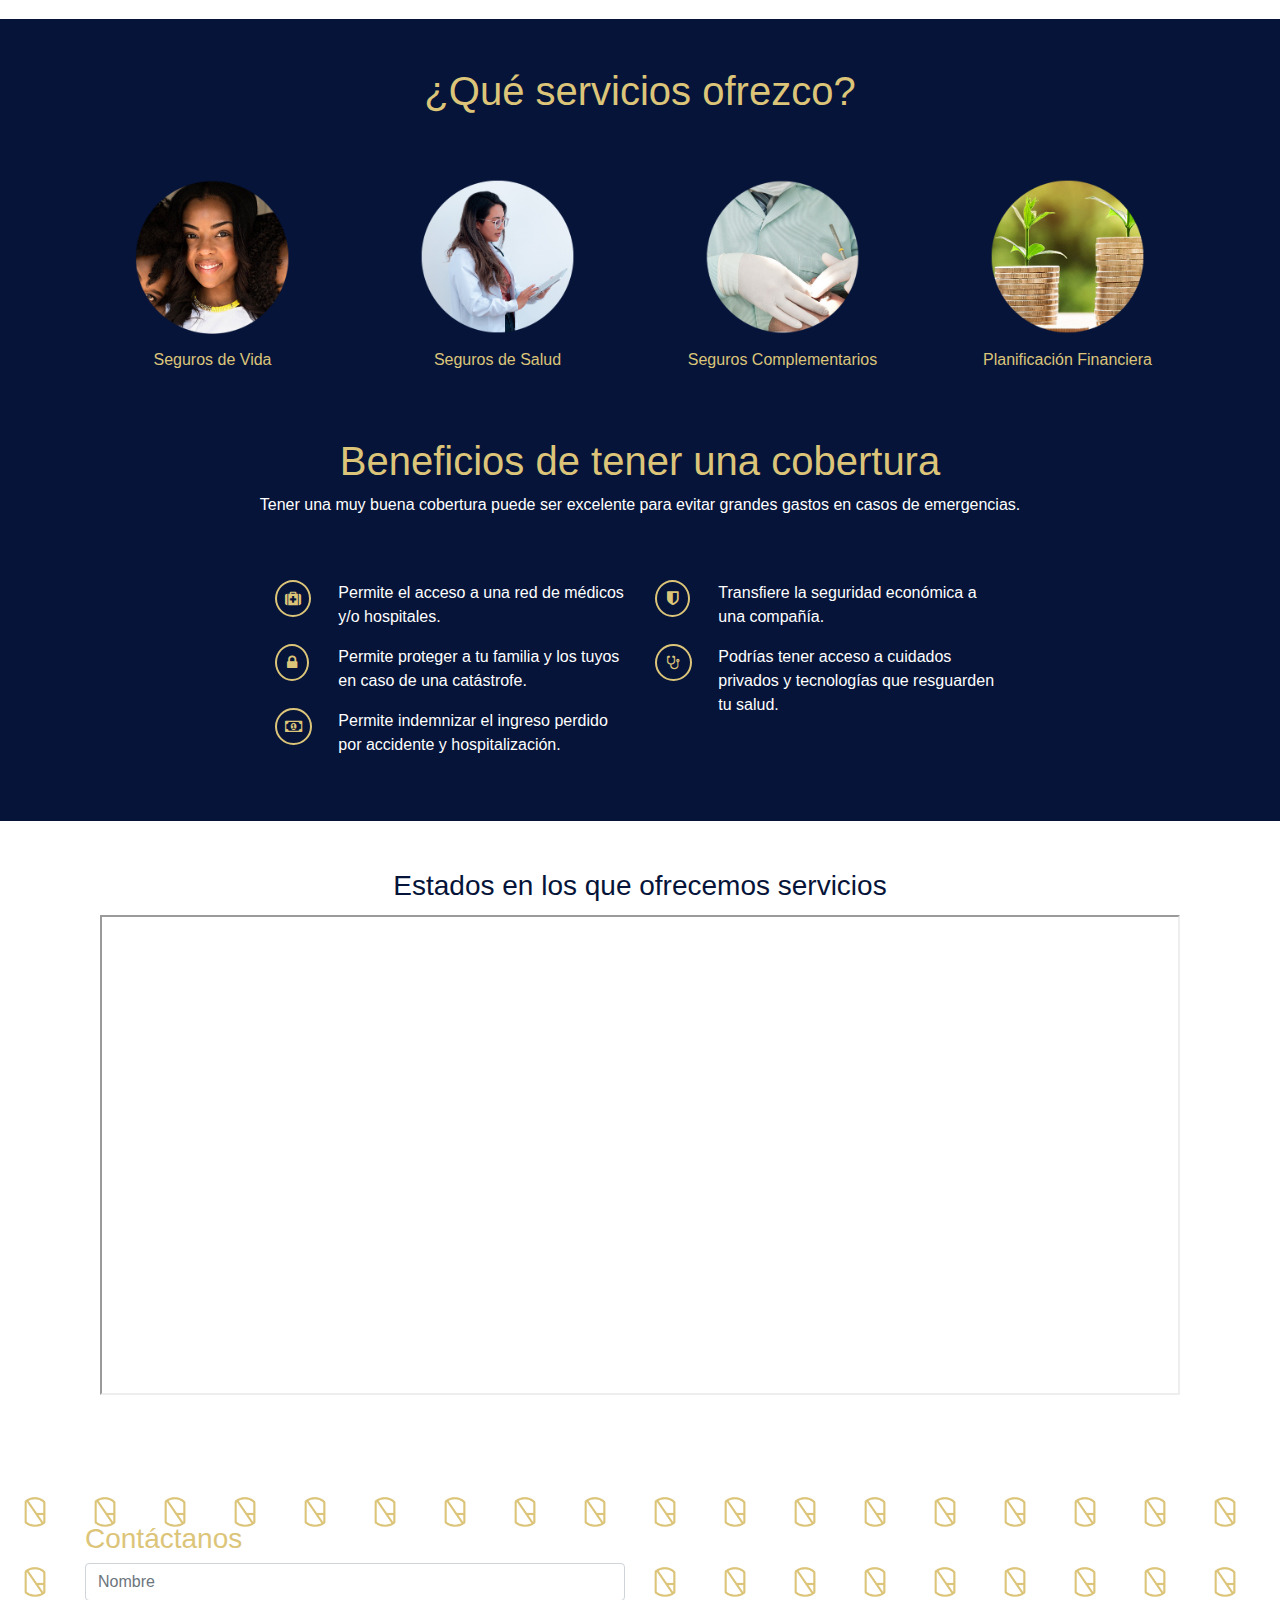
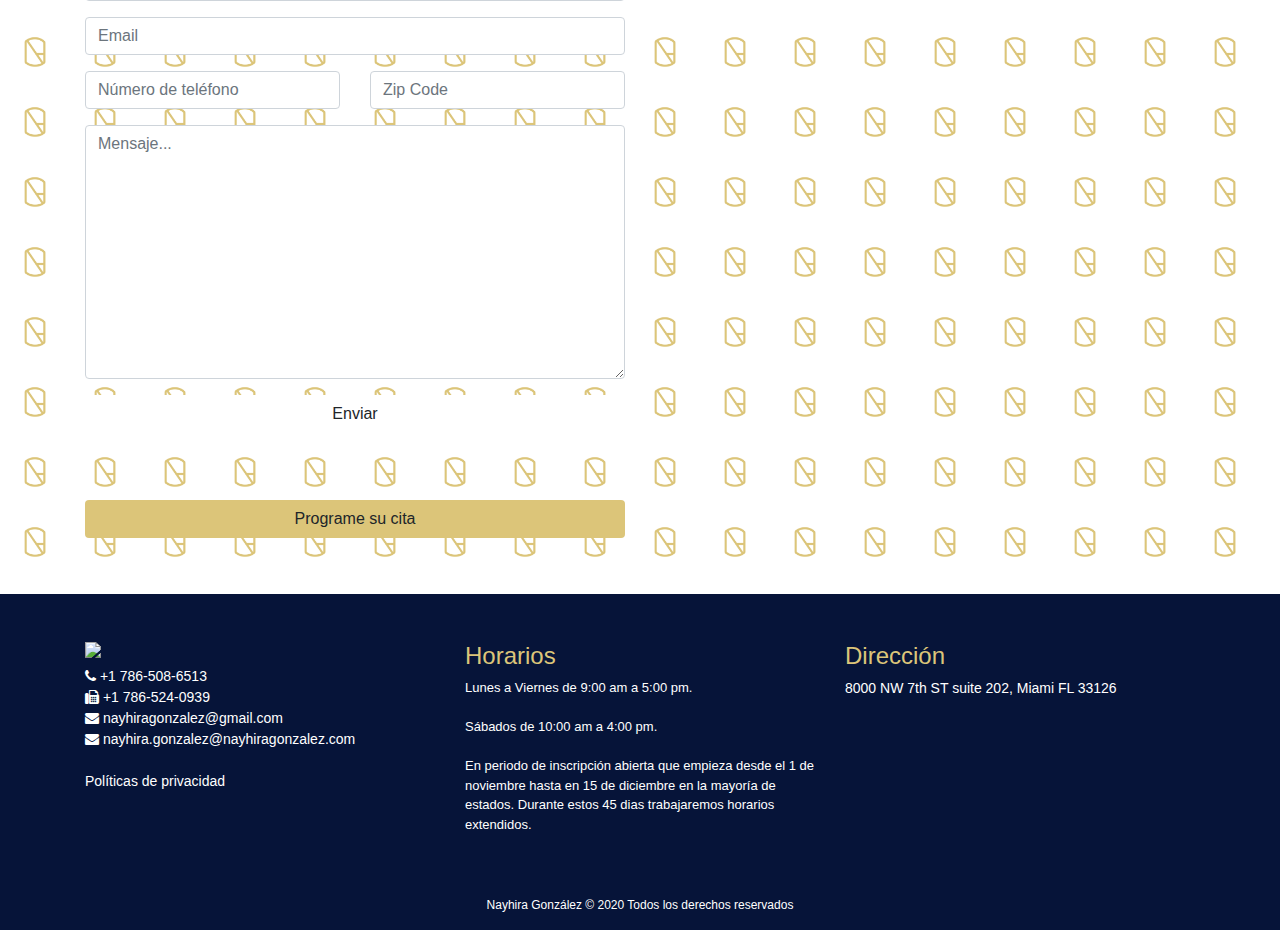
==== commit 00c6b972: "fixing terms text" ====
--- a/index.html
+++ b/index.html
@@ -291,93 +291,50 @@
 
                                         <div class="col-md-12">
                                             <div class="row">
-
-                                                <div class="col-md-12 text-right">
+                                                <div class="col-10 text-left">
+                                                    <h4 style="color:white;">Políticas de privacidad</h4>
+                                                </div>
+                                                <div class="col-2 text-right">
                                                     <i class="fa fa-times" style="color:white;" data-dismiss="modal"
                                                         aria-label="Close"></i>
                                                 </div>
-
-                                                <div class="col-md-4 tittle-yellow">
-                                                    <div class=" p-2 text-center">
-
-                                                        <img src="./img/family.png" width="60%">
-                                                        <h6 class="pb-3 pt-3">Seguros de Vida</h6>
-
-                                                        <p style="color: white;">
-                                                            Los seguros de vida son una protección económica para tu
-                                                            familia en caso de fallecer.
-                                                            Este es un excelente paso a tomar para mantener seguros a
-                                                            los tuyos incluso cuando no
-                                                            estés.
-
-
-                                                        </p>
-
-                                                    </div>
-                                                </div>
-
-                                                <div class="col-md-4 tittle-yellow">
-
-                                                    <div class=" p-2 text-center">
-                                                        <img src="./img/health.png" width="60%">
-
-                                                        <h6 class="pt-3 pb-3">Seguros de Salud</h6>
-                                                        <p style="color: white;" class="pb-2 ">
-                                                            Los seguros de salud te ayudan a cubrir los altos costos de
-                                                            la atención médica que
-                                                            puedas necesitar.
-                                                            Con mi experiencia te ayudo a elegir al que más se ajuste a
-                                                            tus necesidades.
-                                                            Me especializo en los indivudales, grupales y medicare.
-                                                        </p>
-                                                    </div>
-                                                </div>
-
-                                                <div class="col-md-4 tittle-yellow">
-
-
-                                                    <div class=" p-2 text-center">
-                                                        <img src="./img/dental.png" width="60%">
-                                                        <h6 class="pb-3 pt-3">Seguros Complementarios</h6>
-                                                        <p style="color: white;" class="pb-2">
-                                                            Los seguros complementarios te ayudan a cubrir más allá de
-                                                            la cobertura de un seguro de
-                                                            salud.
-                                                            Entre estos estan: seguros dentales, seguros de visión,
-                                                            seguros accidentales,
-                                                            seguros hospitalarios de compensación.
-                                                        </p>
-                                                    </div>
-                                                </div>
-
-                                                <div class="col-md-4 tittle-yellow">
-                                                    <div class=" p-2 text-center">
-                                                        <img src="./img/financial.png" width="60%">
-                                                        <h6 class="pb-3 pt-3">
-                                                            Planificacion Financiera</h6>
-                                                        <p style="color: white;">
-                                                            Te ayudó a planificarte financieramente para que puedas
-                                                            lograr todas esas metas que
-                                                            quieres alcanzar.
-                                                        </p>
-
-                                                    </div>
-
-                                                </div>
-
-                                                <div class="col-md-4 tittle-yellow">
-                                                    <div class=" p-2 text-center">
-                                                        <img src="./img/estate.png" width="60%">
-                                                        <h6 class="pb-3 pt-3">
-                                                            Planificación Patrimonial</h6>
-                                                        <p style="color: white;">
-                                                            Te ayudo a organizar y planificar tu patrimonio para que
-                                                            puedas saber en qué pie estas
-                                                            parado y puedas manejar tus posesiones de una forma exitosa.
-
-                                                        </p>
-
-                                                    </div>
+                                                <div class="col-md-12 text-left">
+
+                                                    <h6 style="color: white;">Español</h6>
+                                                    <p style="color: white;">
+
+                                                        Toda la información que envías a través de esta página web es
+                                                        utilizada para ponernos en contacto contigo, por lo que
+                                                        mantenemos tu información protegida a través de los protocolos
+                                                        https y servicios como gmail para garantizar un manejo seguro de
+                                                        tu información.
+                                                        <br>
+                                                        <br>
+                                                        Al proporcionar tu correo electrónico y número de teléfono,
+                                                        aceptas permitir que Nayhira Gonzalez LLC te envíe información
+                                                        publicitaria y promocional por correo electrónico y SMS. También
+                                                        permites que Nayhira Gonzalez o un representante autorizado de
+                                                        Nayhira Gonzalez LLC lo llame o contáctate por email o sms.
+
+                                                    </p>
+
+                                                    <h6 style="color: white;">English</h6>
+                                                    <p style="color: white;">
+
+                                                        All the information that you send through this website is used
+                                                        to contact you, so we keep your information protected through
+                                                        https protocols and services such as gmail to guarantee the safe
+                                                        handling of your information.
+                                                        <br>
+                                                        <br>
+
+                                                        By providing your email and phone number, you agree to allow
+                                                        Nayhira Gonzalez LLC to send you advertising and promotional
+                                                        information by email and SMS. You also allow Nayhira Gonzalez or
+                                                        an authorized representative of Nayhira Gonzalez LLC to call or
+                                                        contact you by email or text.
+
+                                                    </p>
                                                 </div>
 
 
@@ -486,10 +443,10 @@
                         </div>
 
                     </div>
-                   
+
                     <div class="col-md-2"></div>
                     <div class="col-md-2"></div>
-               
+
 
                 </div>
             </div>
@@ -536,7 +493,7 @@
 
             if (name != "" && re.test(email) != "" && num != "" && zip != "" && message != "") {
 
-                  let body = " <strong>Nombre:</strong> "+name+", <strong>Email:</strong> "+email+",<strong>Tel:</strong> "+num+", <strong>Zip Code:</strong> "+zip+",<br><br><strong>Mensaje</strong>: " + message;
+                let body = " <strong>Nombre:</strong> " + name + ", <strong>Email:</strong> " + email + ",<strong>Tel:</strong> " + num + ", <strong>Zip Code:</strong> " + zip + ",<br><br><strong>Mensaje</strong>: " + message;
 
                 Email.send({
                     SecureToken: "192635e4-cc55-4f08-808a-3d39fb2b7000",
@@ -634,7 +591,13 @@
 
                     <button class="btn btn-md button-mail" style="width: 100%;background: white;"
                         onclick="getInputValue();">Enviar</button>
-                    <h6 style="color: white;" class="mt-2 mb-1 text-center">O</h6>
+
+                    <p class="mt-1" style="color: white;font-size: 13px;">Al darle click a enviar, estoy de acuerdo con
+                        las <strong data-toggle="modal" data-target="#exampleModal" style="cursor: pointer;">Políticas
+                            de
+                            privacidad</strong></p>
+
+                    <h6 style="color: white;" class=" mb-1 text-center">O</h6>
                     <a href="https://calendly.com/nayhiragonzalez" target="_blank"
                         class="btn btn-md button-mail1 mt-1 mb-4" style="width: 100%;background: #DCC579;">Programe su
                         cita</a>
@@ -660,7 +623,11 @@
                         <i class="fa fa-fax"></i> +1 786-524-0939<br>
                         <i class="fa fa-envelope"></i> nayhiragonzalez@gmail.com<br>
                         <i class="fa fa-envelope"></i> nayhira.gonzalez@nayhiragonzalez.com<br>
+                        <br>
+                        <a style="color: white;text-decoration: none;" data-toggle="modal"
+                            data-target="#exampleModal">Políticas de privacidad</a>
                     </p>
+
                 </div>
                 <div class="col-md-4">
                     <h4 class="tittle-yellow">Horarios</h4>
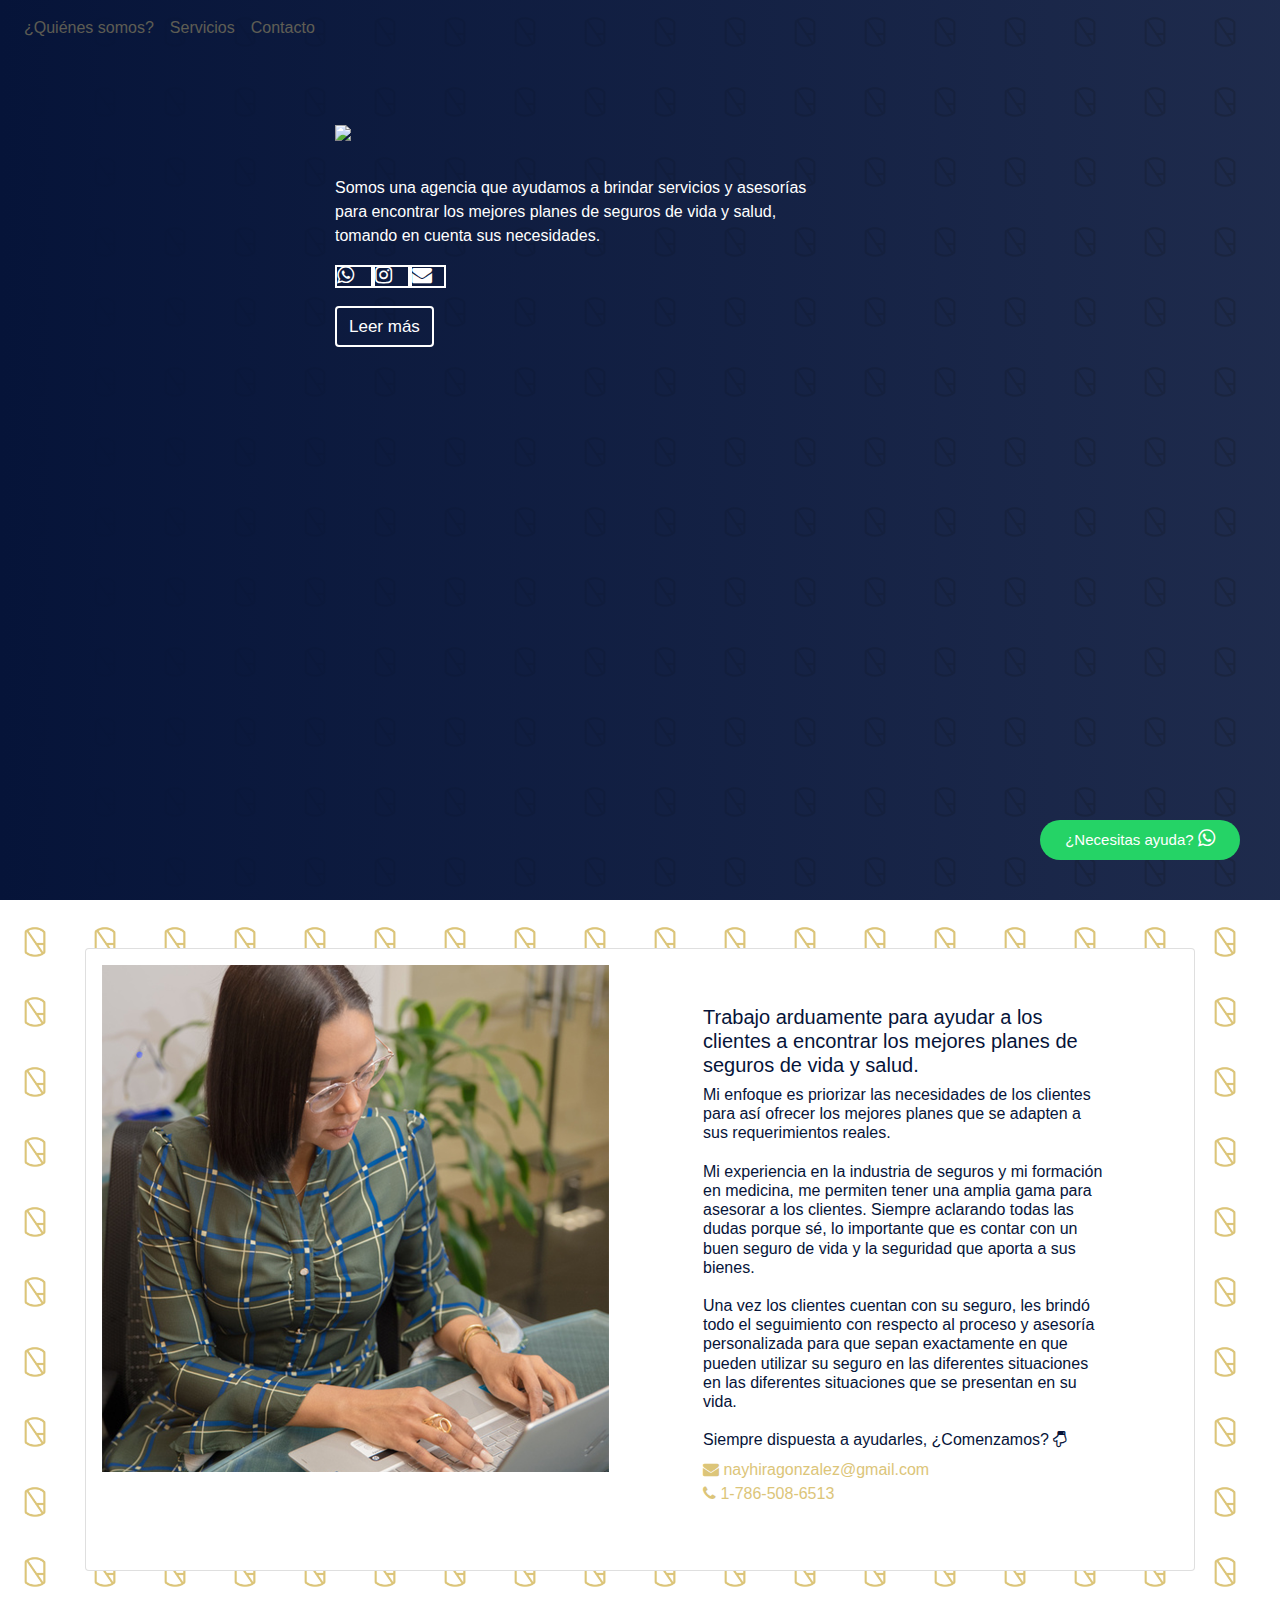
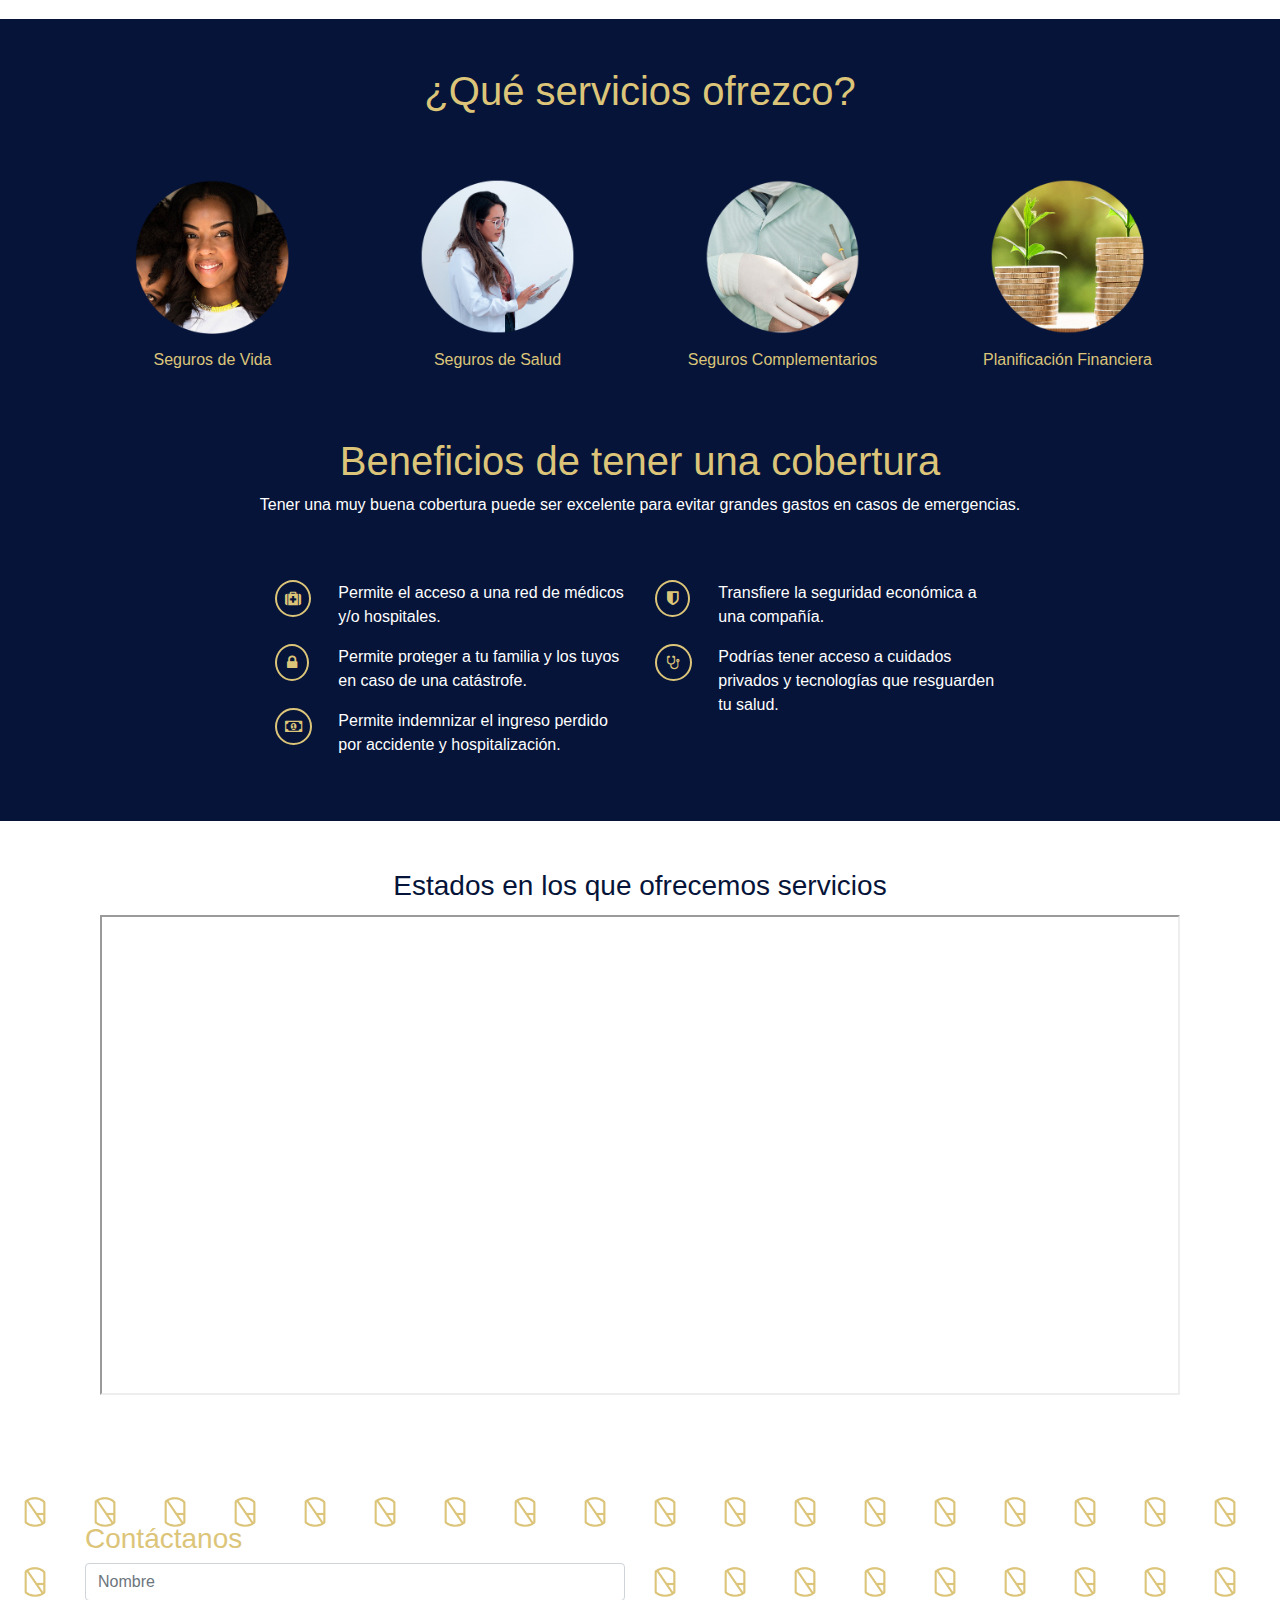
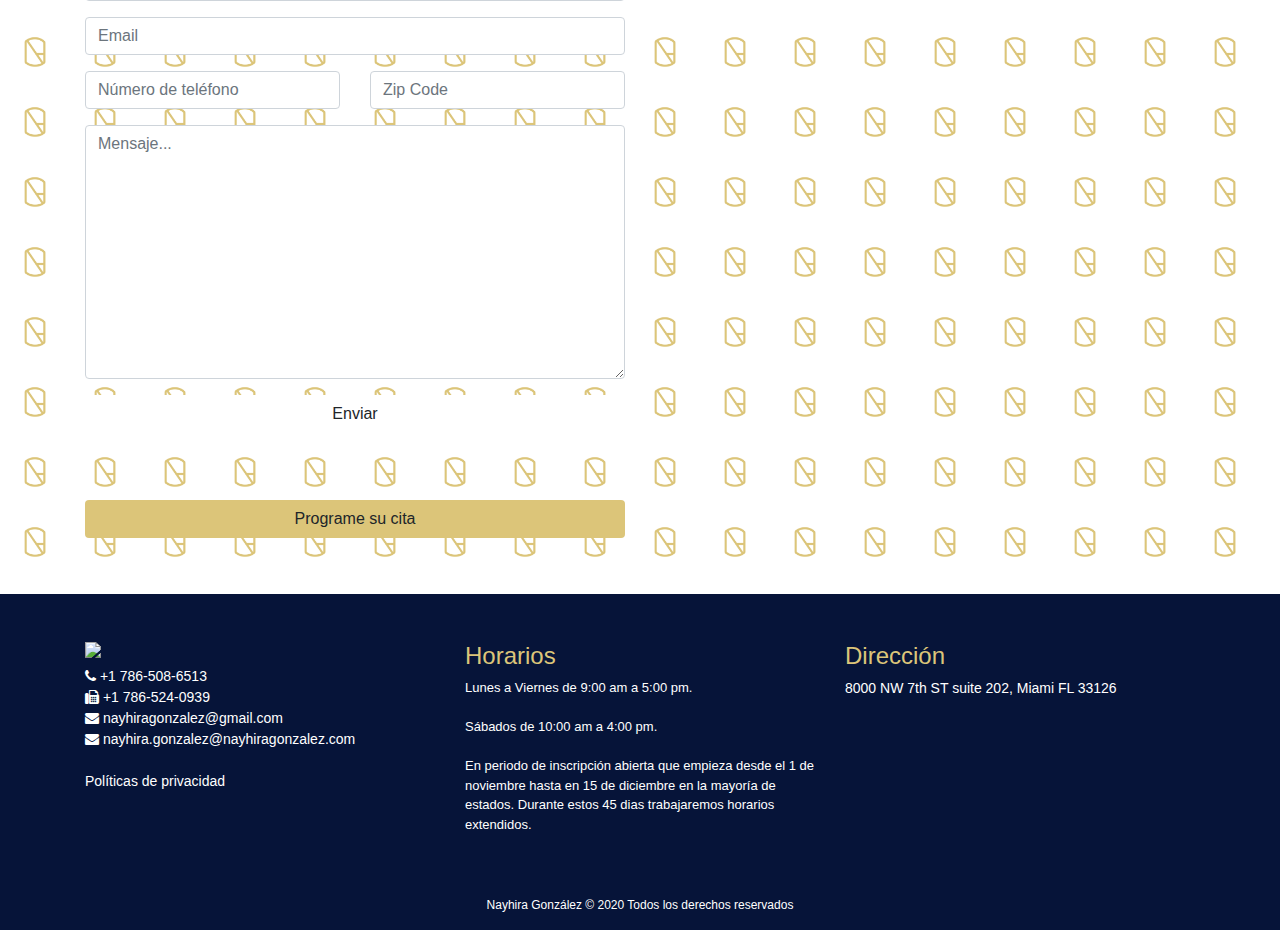
==== commit 33cc9906: "fixing mailing error" ====
--- a/index.html
+++ b/index.html
@@ -85,10 +85,22 @@
                                 planes
                                 de seguros de vida y salud, tomando en cuenta sus necesidades.</p>
 
-                            <p>
-                                <i class="fa fa-facebook"></i>
-                                <i class="fa fa-instagram"></i>
-                                <i class="fa fa-whatsapp"></i>
+                            <p  class="header-text-a">
+
+                                <a href="https://api.whatsapp.com/send?phone=17867068244&text=¡Hola!%20Vengo%20de%20tu%20web%20y%20quisiera%20más%20información%20sobre%20tus%20servicios."
+                                    target="_blank">
+                                    <i class="fa fa-whatsapp"></i>
+                                </a>
+                                <a href="https://www.instagram.com/gonzaleznayhira/" target="_blank">
+                                    <i class="fa fa-instagram"></i>
+
+                                </a>
+
+                                <a href="mailto:nayhira.gonzalez@nayhiragonzalez.com" target="_blank">
+
+                                <i class="fa fa-envelope"></i>
+
+                                </a>
                             </p>
 
                             <a class="btn btn-md" href="#mi">Leer más</a>
@@ -496,7 +508,7 @@
                 let body = " <strong>Nombre:</strong> " + name + ", <strong>Email:</strong> " + email + ",<strong>Tel:</strong> " + num + ", <strong>Zip Code:</strong> " + zip + ",<br><br><strong>Mensaje</strong>: " + message;
 
                 Email.send({
-                    SecureToken: "192635e4-cc55-4f08-808a-3d39fb2b7000",
+                    SecureToken: "a72a7213-ec3e-4b7b-b54b-3e5ebf0c7fdd3",
                     To: 'nayhiragonzalez@gmail.com',
                     From: "gonzaleznayhira@gmail.com",
                     Subject: "nuevo mensaje desde Nayhira Website",
